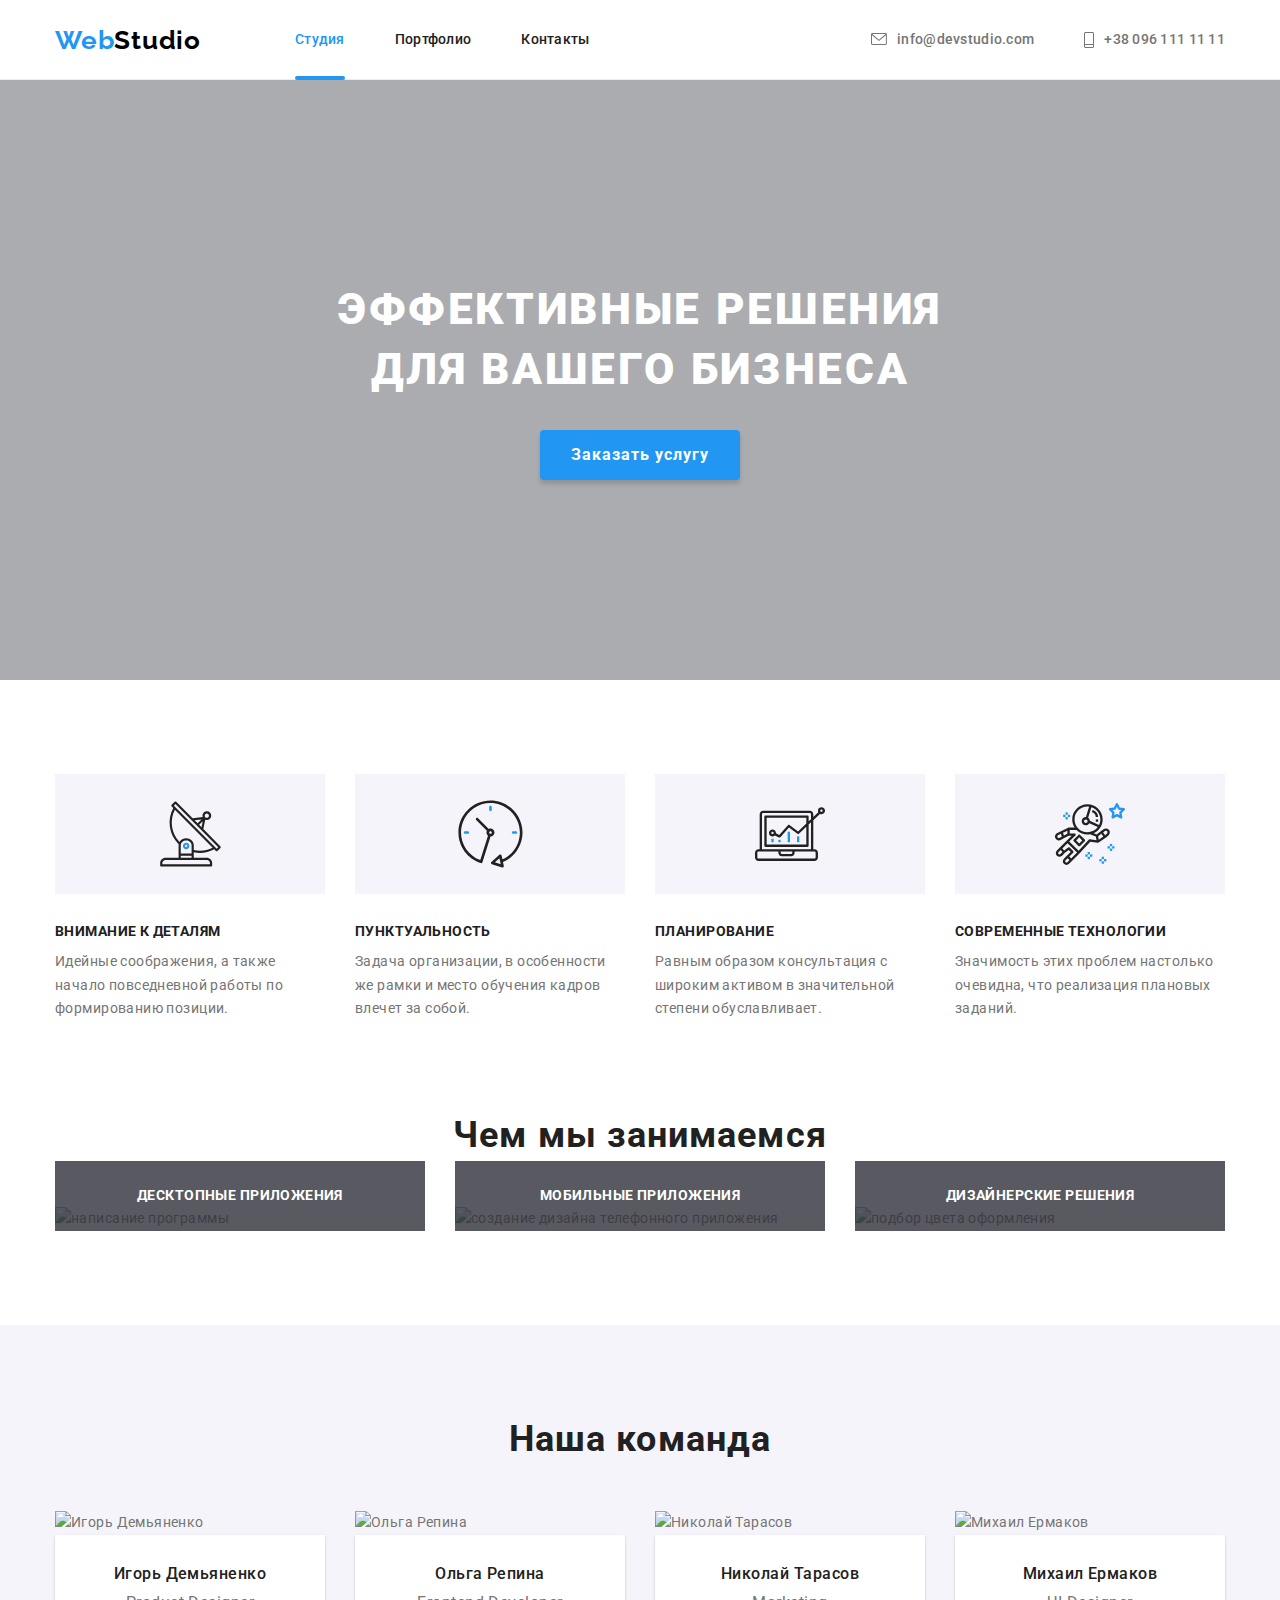
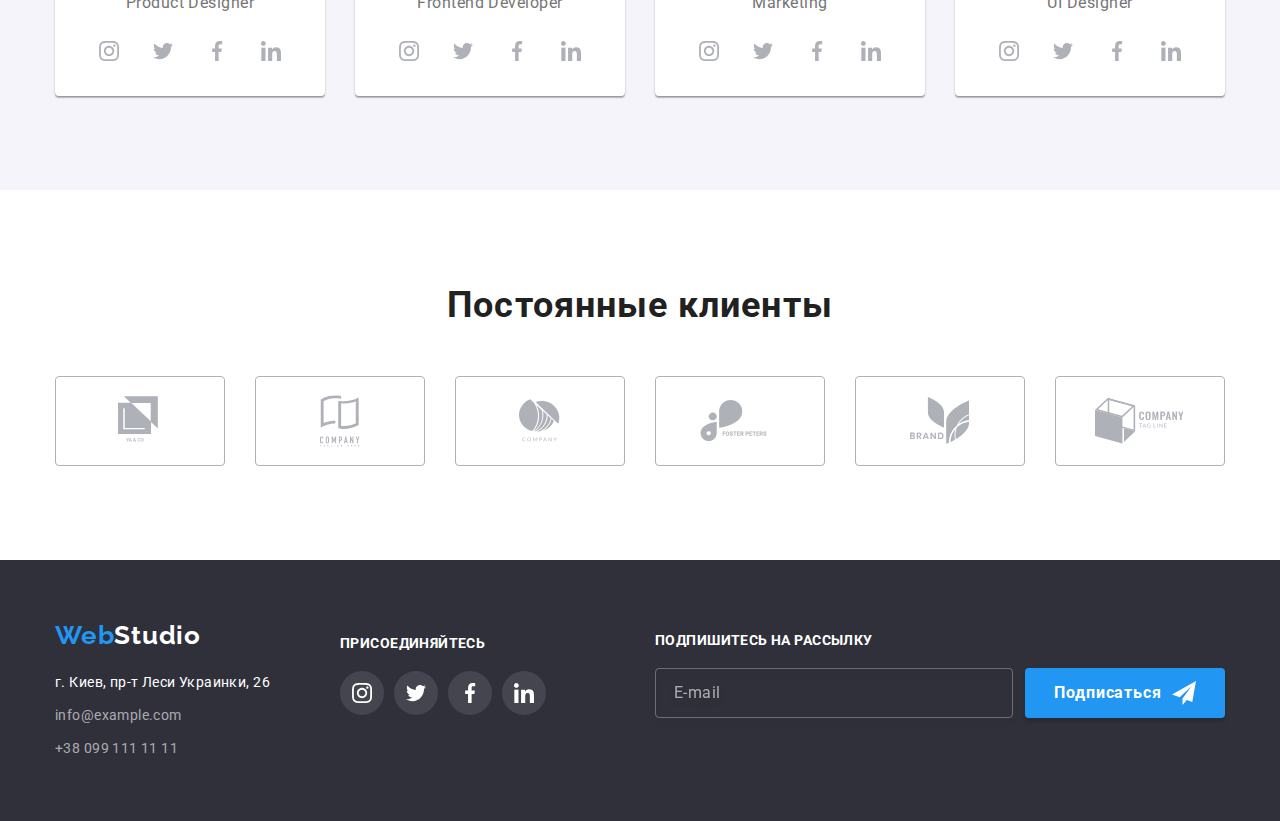
==== index.html @ 5520a2b4 "fix" ====
<!DOCTYPE html>
<html lang="ru">

<head>
    <meta charset="UTF-8">
    <meta http-equiv="X-UA-Compatible" content="IE=edge">
    <meta name="viewport" content="width=device-width, initial-scale=1.0">
    <link rel="stylesheet"
        href="https://cdnjs.cloudflare.com/ajax/libs/modern-normalize/1.0.0/modern-normalize.min.css">
    <link rel="preconnect" href="https://fonts.gstatic.com">
    <link
        href="https://fonts.googleapis.com/css2?family=Raleway:wght@700&family=Roboto:wght@400;500;700;900&display=swap"
        rel="stylesheet">
    <link rel="stylesheet" href="./css/styles.css">
    <title>Студия</title>
</head>

<body>
    <header class="header">
        <div class="container header__container">

            <a class="logo" href="./index.html">Web<span class="logo__text--black">Studio</span></a>
            <nav class="nav">
                <ul class="nav__list list">
                    <li class="nav__item"><a class="nav__link nav__link--current" href="./index.html">Студия</a></li>
                    <li class="nav__item"><a class="nav__link" href="./portfolio.html">Портфолио</a></li>
                    <li class="nav__item"><a class="nav__link" href="">Контакты</a></li>
                </ul>
            </nav>
            <ul class="contacts list">
                <li class="contacts__item">
                    <a class="contacts__link" href="mailto:info@devstudio.com" rel="noopener noreferrer"
                        target="_blank">
                        <svg class="contacts__icon" width="16" height="12">
                            <use href="./images/icons.svg#icon-mail"></use>
                        </svg>
                        info@devstudio.com
                    </a>
                </li>
                <li class="contacts__item">
                    <a class="contacts__link" href="tel:+380961111111">
                        <svg class="contacts__icon" width="10" height="16">
                            <use href="./images/icons.svg#icon-tel"></use>
                        </svg>

                        +38 096 111 11 11

                    </a>
                </li>
            </ul>
        </div>
    </header>
    <main>
        <section class="hero">
            <div class="hero__container">
                <h1 class="hero__title">Эффективные решения для вашего бизнеса</h1>
                <button data-modal-open class="button" type="button">Заказать услугу</button>
            </div>
        </section>

        <section class="our-features section">
            <div class="container">

                <h2 class="visually-hidden">наши особенности</h2>
                <ul class="list grid">
                    <li class="our-features__item grid-items">
                        <div class="our-features__container">
                            <svg width="65" height="70">
                                <use href="./images/icons.svg#icon-antenna-1"></use>
                            </svg>
                        </div>
                        <h3 class="our-features__subtitle">Внимание к деталям</h3>
                        <p>Идейные соображения, а также начало повседневной работы по
                            формированию
                            позиции.</p>
                    </li>
                    <li class="our-features__item grid-items ">
                        <div class="our-features__container">
                            <svg width="67" height="70">
                                <use href="./images/icons.svg#icon-clock-1"></use>
                            </svg>
                        </div>
                        <h3 class="our-features__subtitle">Пунктуальность</h3>
                        <p>Задача организации, в особенности же рамки и место обучения
                            кадров
                            влечет за собой.</p>
                    </li>
                    <li class="our-features__item grid-items ">
                        <div class="our-features__container">
                            <svg width="70" height="70">
                                <use href="./images/icons.svg#icon-diagram-1"></use>
                            </svg>
                        </div>
                        <h3 class="our-features__subtitle">Планирование</h3>
                        <p>Равным образом консультация с широким активом в значительной
                            степени
                            обуславливает.</p>
                    </li>
                    <li class="our-features__item grid-items">
                        <div class="our-features__container">
                            <svg width="70" height="70">
                                <use href="./images/icons.svg#icon-astronaut-1"></use>
                            </svg>
                        </div>
                        <h3 class="our-features__subtitle">Современные технологии</h3>
                        <p>Значимость этих проблем настолько очевидна, что реализация
                            плановых
                            заданий.</p>
                    </li>
                </ul>
            </div>
        </section>

        <section class="specialization section">
            <div class="container">
                <h2 class="specialization__title">Чем мы занимаемся</h2>
                <ul class="list grid">
                    <li class="specialization__item grid-items"><img src="./images/box1.jpg " alt="написание программы"
                            width="370">
                        <div class="specialization__text">Десктопные приложения</div>
                    </li>
                    <li class="specialization__item grid-items"><img src="./images/box2.jpg"
                            alt="создание дизайна телефонного приложения" width="370">
                        <div class="specialization__text">Мобильные приложения</div>
                    </li>
                    <li class="specialization__item grid-items"><img src="./images/box3.jpg"
                            alt="подбор цвета оформления" width="370">
                        <div class="specialization__text">Дизайнерские решения</div>
                    </li>
                </ul>
            </div>
        </section>

        <section class="team section">
            <div class="container">
                <h2 class="team__title">Наша команда</h2>
                <ul class="list grid">
                    <li class="grid-items team__item">

                        <img src="./images/men1.jpg" alt="Игорь Демьяненко" width="270">
                        <div class="team--container">
                            <h3 class="team__subtitle">Игорь Демьяненко</h3>
                            <p class="team__text" lang="en">Product Designer</p>
                            <ul class="social-list list">
                                <li class="social-list__item">
                                    <a target="_blank" rel="noreferrer noopener" class="social-list__link" href=""
                                        aria-label="инстаграмм">
                                        <svg class="social-list__icon">
                                            <use href="./images/icons.svg#icon-instagram-2"></use>
                                        </svg>
                                    </a>
                                </li>
                                <li class="social-list__item">
                                    <a target="_blank" rel="noreferrer noopener" class="social-list__link" href=""
                                        aria-label="твиттер">
                                        <svg class="social-list__icon">
                                            <use href="./images/icons.svg#icon-twitter-1"></use>
                                        </svg>
                                    </a>
                                </li>
                                <li class="social-list__item">
                                    <a target="_blank" rel="noreferrer noopener" class="social-list__link" href=""
                                        aria-label="фейсбук">
                                        <svg class="social-list__icon">
                                            <use href="./images/icons.svg#icon-facebook-1"></use>
                                        </svg>
                                    </a>
                                </li>
                                <li class="social-list__item">
                                    <a target="_blank" rel="noreferrer noopener" class="social-list__link" href=""
                                        aria-label="линкедин">
                                        <svg class="social-list__icon">
                                            <use href="./images/icons.svg#icon-linkedin-1"></use>
                                        </svg>
                                    </a>
                                </li>
                            </ul>
                        </div>
                    </li>
                    <li class="grid-items team__item">

                        <img src="./images/men2.jpg" alt="Ольга Репина" width="270">
                        <div class="team--container">
                            <h3 class="team__subtitle">Ольга Репина</h3>
                            <p class="team__text" lang="en">Frontend Developer</p>
                            <ul class="social-list list">
                                <li class="social-list__item">
                                    <a target="_blank" rel="noreferrer noopener" class="social-list__link" href=""
                                        aria-label="инстаграмм">
                                        <svg class="social-list__icon">
                                            <use href="./images/icons.svg#icon-instagram-2"></use>
                                        </svg>
                                    </a>
                                </li>
                                <li class="social-list__item">
                                    <a target="_blank" rel="noreferrer noopener" class="social-list__link" href=""
                                        aria-label="твиттер">
                                        <svg class="social-list__icon">
                                            <use href="./images/icons.svg#icon-twitter-1"></use>
                                        </svg>
                                    </a>
                                </li>
                                <li class="social-list__item">
                                    <a target="_blank" rel="noreferrer noopener" class="social-list__link" href=""
                                        aria-label="фейсбук">
                                        <svg class="social-list__icon">
                                            <use href="./images/icons.svg#icon-facebook-1"></use>
                                        </svg>
                                    </a>
                                </li>
                                <li class="social-list__item">
                                    <a target="_blank" rel="noreferrer noopener" class="social-list__link" href=""
                                        aria-label="линкедин">
                                        <svg class="social-list__icon">
                                            <use href="./images/icons.svg#icon-linkedin-1"></use>
                                        </svg>
                                    </a>
                                </li>
                            </ul>
                        </div>
                    </li>
                    <li class="grid-items team__item">

                        <img src="./images/men3.jpg" alt="Николай Тарасов" width="270">
                        <div class="team--container">
                            <h3 class="team__subtitle">Николай Тарасов</h3>
                            <p class="team__text" lang="en">Marketing</p>
                            <ul class="social-list list">
                                <li class="social-list__item">
                                    <a target="_blank" rel="noreferrer noopener" class="social-list__link" href=""
                                        aria-label="инстаграмм">
                                        <svg class="social-list__icon">
                                            <use href="./images/icons.svg#icon-instagram-2"></use>
                                        </svg>
                                    </a>
                                </li>
                                <li class="social-list__item">
                                    <a target="_blank" rel="noreferrer noopener" class="social-list__link" href=""
                                        aria-label="твиттер">
                                        <svg class="social-list__icon">
                                            <use href="./images/icons.svg#icon-twitter-1"></use>
                                        </svg>
                                    </a>
                                </li>
                                <li class="social-list__item">
                                    <a target="_blank" rel="noreferrer noopener" class="social-list__link" href=""
                                        aria-label="фейсбук">
                                        <svg class="social-list__icon">
                                            <use href="./images/icons.svg#icon-facebook-1"></use>
                                        </svg>
                                    </a>
                                </li>
                                <li class="social-list__item">
                                    <a target="_blank" rel="noreferrer noopener" class="social-list__link" href=""
                                        aria-label="линкедин">
                                        <svg class="social-list__icon">
                                            <use href="./images/icons.svg#icon-linkedin-1"></use>
                                        </svg>
                                    </a>
                                </li>
                            </ul>
                        </div>
                    </li>
                    <li class="grid-items team__item">

                        <img src="./images/men4.jpg" alt="Михаил Ермаков" width="270">
                        <div class="team--container">
                            <h3 class="team__subtitle">Михаил Ермаков</h3>
                            <p class="team__text" lang="en">UI Designer</p>
                            <ul class="social-list list">
                                <li class="social-list__item">
                                    <a target="_blank" rel="noreferrer noopener" class="social-list__link" href=""
                                        aria-label="инстаграмм">
                                        <svg class="social-list__icon">
                                            <use href="./images/icons.svg#icon-instagram-2"></use>
                                        </svg>
                                    </a>
                                </li>
                                <li class="social-list__item">
                                    <a target="_blank" rel="noreferrer noopener" class="social-list__link" href=""
                                        aria-label="твиттер">
                                        <svg class="social-list__icon">
                                            <use href="./images/icons.svg#icon-twitter-1"></use>
                                        </svg>
                                    </a>
                                </li>
                                <li class="social-list__item">
                                    <a target="_blank" rel="noreferrer noopener" class="social-list__link" href=""
                                        aria-label="фейсбук">
                                        <svg class="social-list__icon">
                                            <use href="./images/icons.svg#icon-facebook-1"></use>
                                        </svg>
                                    </a>
                                </li>
                                <li class="social-list__item">
                                    <a target="_blank" rel="noreferrer noopener" class="social-list__link" href=""
                                        aria-label="линкедин">
                                        <svg class="social-list__icon">
                                            <use href="./images/icons.svg#icon-linkedin-1"></use>
                                        </svg>
                                    </a>
                                </li>
                            </ul>
                        </div>
                    </li>
                </ul>
            </div>
        </section>
        <section class="regular-customers section">
            <div class="container">
                <h2 class="regular-customers__title">Постоянные клиенты</h2>
                <ul class="list grid">
                    <li class="grid-items regular-customers__item">
                        <a class="regular-customers__link" target="_blank" rel="noreferrer noopener" href=""
                            aria-label="логотип компании">
                            <svg class="regular-customers__icon" width="44" height="49">
                                <use href="./images/icons.svg#icon-logo-1"></use>
                            </svg>
                        </a>
                    </li>
                    <li class="grid-items regular-customers__item">
                        <a class="regular-customers__link" target="_blank" rel="noreferrer noopener" href=""
                            aria-label="логотип компании">
                            <svg class="regular-customers__icon" width="40" height="52">
                                <use href="./images/icons.svg#icon-logo-2"></use>
                            </svg>
                        </a>
                    </li>
                    <li class="grid-items regular-customers__item">
                        <a class="regular-customers__link" target="_blank" rel="noreferrer noopener" href=""
                            aria-label="логотип компании">
                            <svg class="regular-customers__icon" width="41" height="43">
                                <use href="./images/icons.svg#icon-logo-3"></use>
                            </svg>
                        </a>
                    </li>
                    <li class="grid-items regular-customers__item">
                        <a class="regular-customers__link" target="_blank" rel="noreferrer noopener" href=""
                            aria-label="логотип компании">
                            <svg class="regular-customers__icon" width="80" height="42">
                                <use href="./images/icons.svg#icon-logo-4"></use>
                            </svg>
                        </a>
                    </li>
                    <li class="grid-items regular-customers__item">
                        <a class="regular-customers__link" target="_blank" rel="noreferrer noopener" href=""
                            aria-label="логотип компании">
                            <svg class="regular-customers__icon" width="59" height="47">
                                <use href="./images/icons.svg#icon-logo-5"></use>
                            </svg>
                        </a>
                    </li>
                    <li class="grid-items regular-customers__item">
                        <a class="regular-customers__link" target="_blank" rel="noreferrer noopener" href=""
                            aria-label="логотип компании">
                            <svg class="regular-customers__icon" width="89" height="46">
                                <use href="./images/icons.svg#icon-logo-6"></use>

                            </svg>
                        </a>
                    </li>


                </ul>

            </div>
        </section>
    </main>
    <footer class="footer">
        <div class="container">
            <div class="footer__container-links">
                <div>
                    <a class="logo" href="./index.html">Web<span class="logo__text--white">Studio</span></a>
                    <address class="address">
                        <ul class="list address__list">
                            <li class="address__town">г. Киев, пр-т Леси Украинки, 26</li>
                            <li class="address__item"><a class="address__link"
                                    href="mailtoinfo@example.com">info@example.com</a>
                            </li>
                            <li class="address__item"><a class="address__link" href="tel+380991111111">+38 099 111 11
                                    11</a>
                            </li>
                        </ul>
                    </address>
                </div>
                <div class="footer__container-social">
                    <p class="footer__text">присоединяйтесь</p>
                    <ul class="social-list list">
                        <li class="social-list__item">
                            <a target="_blank" rel="noreferrer noopener" class="social-list__link" href=""
                                aria-label="инстаграмм">
                                <svg class="social-list__icon social-list__icon--footer">
                                    <use href="./images/icons.svg#icon-instagram-2"></use>
                                </svg>
                            </a>
                        </li>
                        <li class="social-list__item">
                            <a target="_blank" rel="noreferrer noopener" class="social-list__link" href=""
                                aria-label="твиттер">
                                <svg class="social-list__icon social-list__icon--footer">
                                    <use href="./images/icons.svg#icon-twitter-1"></use>
                                </svg>
                            </a>
                        </li>
                        <li class="social-list__item">
                            <a target="_blank" rel="noreferrer noopener" class="social-list__link" href=""
                                aria-label="фейсбук">
                                <svg class="social-list__icon social-list__icon--footer">
                                    <use href="./images/icons.svg#icon-facebook-1"></use>
                                </svg>
                            </a>
                        </li>
                        <li class="social-list__item">
                            <a target="_blank" rel="noreferrer noopener" class="social-list__link" href=""
                                aria-label="линкедин">
                                <svg class="social-list__icon social-list__icon--footer">
                                    <use href="./images/icons.svg#icon-linkedin-1"></use>
                                </svg>
                            </a>
                        </li>
                    </ul>
                </div>
            </div>
            <div class="footer__container-form">
                <p class="footer__form-text">Подпишитесь на рассылку</p>
                <form class="footer__form">
                    <label class="footer__label">
                        <input required class="footer__input" placeholder="E-mail" type="email" name="user-mail-footer"
                            id="user-mail">
                    </label>
                    <button type="submit" class="button">Подписаться
                        <svg class="footer__icon" width="24" height="24">
                            <use href="./images/icons.svg#icon-send"></use>
                        </svg>
                    </button>
                </form>
            </div>
        </div>

    </footer>
    <div data-modal class="backdrop is-hidden">
        <div class="modal">
            <button data-modal-close class="button-off" aria-label="закрыть окно">
                <svg class="icon-off" width="18" height="18">
                    <use href="./images/icons.svg#icon-close"></use>
                </svg>
            </button>
            <p class="modal-text">Оставьте свои данные, мы вам перезвоним</p>
            <form>

                <label class="modal-label">
                    <span class="modal-label-text">Имя</span>
                    <input required class="modal-input" name="user-name" type="text">
                    <svg class="modal-input-icon" width="18" height="18">
                        <use href="./images/icons.svg#icon-personform"></use>
                    </svg>
                </label>

                <label class="modal-label">
                    <span class="modal-label-text">Телефон</span>
                    <input required class="modal-input" name="user-tel" type="tel">
                    <svg class="modal-input-icon" width="18" height="18">
                        <use href="./images/icons.svg#icon-phoneform"></use>
                    </svg>
                </label>

                <label class="modal-label">
                    <span class="modal-label-text">Почта</span>
                    <input class="modal-input" name="user-email" type="email">
                    <svg class="modal-input-icon" width="18" height="18">
                        <use href="./images/icons.svg#icon-emailform"></use>
                    </svg>
                </label>

                <label class="modal-label" for="user-comment">
                    <span class="modal-label-text">Комментарий</span>
                    <textarea class="user-comment-input modal-input" placeholder="Введите текст" name="user-text"
                        id="user-comment"></textarea>
                </label>
                <div class="checkbox-container">
                    <label class="check-box-label">
                        <input required class="check-box-input" type="checkbox" name="check" value="checked">
                        <span class="check-box-text"> Соглашаюсь с рассылкой и принимаю</span>
                        <span class="check-box-icon"></span>
                    </label>
                    <a class="check-box-link" href=""> Условия договора</a>
                </div>
                <button class="button" type="submit">Отправить</button>
            </form>
        </div>
    </div>
    <script src="./js/modal.js"></script>
</body>

</html>
---- css/styles.css ----
:root{
    --primary-text-color:#757575;
    --primari-title-color:#212121;
    --primery-bg-color:#ffffff;
    --accent-color:#2196F3;
    --second-bg-color:#F5F4FA;
    --third-bg-color:#2F303A;
    --addres-second-color:rgba(255, 255, 255, 0.6);
    --second-logo-color:#000000;
    --icon-color:#afb1b8;
    --grid-item:3;
    --overlay-color:rgba(33, 150, 243, 0.9);
    --time-duration: 250ms;
    --transition-timing-function:cubic-bezier(0.4, 0, 0.2, 1);
    --input-heigth:40px;
}  
 
/* reset styles */
a{text-decoration: none;
  color: inherit;
}

.list{list-style: none; margin: 0; padding: 0; }

h1,h2,h3,p{margin: 0;} 

html{box-sizing: border-box;}
*,*::after,*::before{
  box-sizing: inherit;}

img {
  display: block;
  max-width: 100%;
  height: auto;
}

/* Body */
body{
  
  font-family: 'Roboto', sans-serif;
  color: var(--primary-text-color) ;
  font-size: 14px;
  line-height: 1.71;
  letter-spacing: 0.03em;}

/* Grids */
.grid {
  display: flex;
  flex-wrap: wrap;
  margin-left: -30px;
  margin-top: -30px;
}

.grid-items{ flex-basis: calc((100% - 30px * var(--grid-item)) / var(--grid-item));
  margin-left: 30px;
  margin-top: 30px;
}



/* all containers&sections */
.container{
  width: 1200px;
  margin-left: auto;
  margin-right: auto;
  padding-left: 15px;
  padding-right: 15px;}

.section{
  padding-bottom: 94px;
  padding-top: 94px;}

/* hidden title */
.visually-hidden {
  position: absolute !important;
  clip: rect(1px 1px 1px 1px);
  clip: rect(1px, 1px, 1px, 1px);
  padding: 0 !important;
  border: 0 !important;
  height: 1px !important;
  width: 1px !important;
  overflow: hidden;}

/* logo */
.logo{font-family: 'Raleway',sans-serif;
  font-weight: 700;
  font-size: 26px;
  line-height: 1.19;
  letter-spacing: 0.03em;
  color: var(--accent-color);
  padding-top: 25px;
  padding-bottom: 24px;}

.logo__text--black{
  color: var(--second-logo-color);}

.logo__text--white{
  color: var(--primery-bg-color);}

  /* modal */

.backdrop{
  position: fixed;
  top: 0;
  height: 100%;
  left: 0;
  right: 0;
  background-color: rgba(0, 0, 0, 0.2);
  transform: scale(1) rotate(0deg);
  opacity: 1;
  transition-property: transform;  
}  

.modal{
  position: absolute;
  width: 528px;
  height: 581px;
  left: 50%;
  top: 50%;
  transform: translate(-50%,-50%);
  background-color: var(--primery-bg-color);
  border-radius: 4px;
  box-shadow: 0px 1px 3px rgba(0, 0, 0, 0.12), 0px 1px 1px rgba(0, 0, 0, 0.14), 0px 2px 1px rgba(0, 0, 0, 0.2);  
  padding-top: 40px;
  padding-left: 40px;
  padding-right: 40px;
}

.button-off{
  position: absolute;
  right: 8px;
  top: 8px;
  width: 30px;
  height: 30px;
  display: flex;
  align-items: center;
  justify-content: center; 
  border-radius: 50%;
  cursor: pointer;
  background: var(--primery-bg-color);
  border: 1px solid rgba(0, 0, 0, 0.1);
  color: var(--second-logo-color);
  transition-property: box-shadow,color;
}


.icon-off{
  position: relative;
  top: 1px; 
  fill: currentColor;
}

.button-off:hover,
.button-off:focus{
  box-shadow: 0px 1px 3px rgba(0, 0, 0, 0.12), 0px 1px 1px rgba(0, 0, 0, 0.14), 0px 2px 1px rgba(0, 0, 0, 0.2);
  color:var(--accent-color);

}

.modal-text{
  margin-bottom: 12px;
  font-weight: 700;
  font-size: 20px;
  line-height: 1.15;
  text-align: center;
  letter-spacing: 0.03em;
  color:var(--primari-title-color);
}

.modal-label{
  display: block;
  position: relative;
  cursor: pointer;
  

}

.modal-label-text{
  margin-bottom: 4px;
  display: block;
  font-size: 12px;
  line-height: 1.16;
  letter-spacing: 0.01em;
  color: var(--primary-text-color);
}

.modal-label:not(:first-child){
  margin-top: 10px;
}


.modal-input-icon{

  transition-property: fill;
  position: absolute;
  left: 12px;
  bottom: calc(var(--input-heigth) / 2);
  transform: translateY(50%);
  fill: var(--primari-title-color);
}

.modal-input{
  
  cursor: pointer;
  transition-property: border-color ;
  outline: none;
  width: 448px;
  height: var(--input-heigth);
  border: 1px solid rgba(33, 33, 33, 0.2);
  border-radius: 4px;
  padding-left: 42px;
  }

.modal-label:focus-within .modal-input-icon{
  fill: var(--accent-color);
}

.modal-label:focus-within .modal-input{
  border-color:var(--accent-color);
}


.user-comment-input{
  width: 448px;
  height: 120px;
  border: 1px solid rgba(33, 33, 33, 0.2);
  border-radius: 4px;
  padding: 12px 16px;
  resize: none;
}

.user-comment-input::placeholder{
  font-size: 14px;
  line-height: 1.14;
  letter-spacing: 0.01em;
  color: rgba(117, 117, 117, 0.5);
}

.check-box-text{
  margin-left: 24px;
}
.check-box-link{
  color: var(--accent-color);
  text-decoration: underline;
}
.checkbox-container{
  display: flex;
  align-items: center;
  justify-content: center;
  margin-top: 15px;
  }

.check-box-label{
  position: relative;
  display: inline-block;
  text-align: center;
  cursor: pointer;
}

.check-box-input{
  width: 16px;
  height: 16px;
  position: absolute;
  left: 0;
  top: 50%;
  transform: translateY(-50%);
  -webkit-appearance:none;
  -moz-appearance:none;
  appearance:none;
}

.check-box-icon{
  content: "";
  position: absolute;
  left: 0;
  top: 50%;
  transform: translateY(-50%);
  width: 16px;
  height: 15px;
  background-image: url(../images/check1.svg);
  fill: currentColor;
  
}

.check-box-input:checked ~ .check-box-icon{
  content: "";
  width: 16px;
  height: 15px;
  background-image: url(../images/check2.svg);
}

.modal .button{
  display: block;
  margin-left: auto;
  margin-right: auto;
  margin-top: 30px;
  width: 200px;
  height: 50px;

}

.backdrop.is-hidden{
  opacity: 0;
  pointer-events: none; 
  visibility:hidden; 
  transform: scale(0) rotate(180deg);
  transition-property:opacity,visibility,transform ;
  transition-delay: var(--time-duration),var(--time-duration), 0ms ;
  transition-duration: 1ms,1ms,var(--time-duration);
  
  
}

/* header */
.nav__link{
  display: flex;
  align-items: center;
  flex-direction: column;
  padding-top: 32px;
  padding-bottom: 32px;
  color: var(--primari-title-color);
}

.nav__link--current{
  position: relative;
  color: var(--accent-color);}

.nav__link--current::after{
   position: absolute;
  left: 0;
  bottom: -1px;
  content: "";
  display: block; 
  width: 100%;
  height: 4px;
  background-color: var(--accent-color);
  border-radius: 2px;
} 

.nav__link:hover,.nav__link:focus{
  color: var(--accent-color) ;
}

.contacts__link{
  display: flex;
  align-items: center;
  padding-top: 32px;
  padding-bottom: 32px;  
  color: var(--primary-text-color);
}


.contacts__link:hover,.contacts__link:focus{
  fill:var(--accent-color) ;
  color: var(--accent-color);
}


.nav__link,.contacts__link{
 font-weight: 500;
 font-size: 14px;
 line-height: 1.14;
 letter-spacing: 0.02em;}

.header{
  border-bottom: 1px solid #ECECEC;
  height: 80px;
  display: flex;
  align-items: center;
  max-width: 1600px;
  margin-right: auto;
  margin-left: auto;
}


.header__container{align-items:center;display: flex;}

.nav__item:not(:last-child){
  margin-right: 50px;}

.contacts__item:not(:last-child){
  margin-right: 50px;}

.nav__list{
  margin-left: 94px;
  display: flex;}

.contacts{margin-left: auto}

.contacts{display: flex;}



.contacts__icon{
  fill: currentColor;
  margin-right: 10px;
}


/* footer */
.footer{
 background-color: var(--third-bg-color);
 padding-top: 60px;
 padding-bottom: 60px;}

.address__town{color: var(--primery-bg-color);}

.address__link{color: var(--addres-second-color);}

.address{margin-top: 20px;}

.address__link,.address__town{
 font-size: 14px;
 line-height: 1.71;
 letter-spacing: 0.03em;
 font-family: Roboto;
 font-style: normal;display: block;}

.address__link:focus,.address__link:hover{color: var(--accent-color);}

.address__list{
 display: inline-flex;
 flex-direction: column;}

.address__item{margin-top: 9px;}

.footer__text{
  font-weight: 700;
  font-size: 14px;
  line-height: 1.145;
  letter-spacing: 0.03em;
  text-transform: uppercase;
  color:var(--primery-bg-color);
  margin-bottom: 20px;
}

.social-list__link{
  background-color: rgba(255, 255, 255, 0.1);
}
.social-list__icon--footer{
  fill: var(--primery-bg-color);
}
.footer__container-social{
  margin-left: 70px;
  padding-top: 15px;
}

.footer .container{display: flex;}

.footer__container-links{
  display: flex;
}

.footer__container-form{
  flex-basis: calc((100% - 30px) / 2);
  margin-left: auto;
  padding-top: 12px;
}

.footer__form-text{
  font-weight: 700;
  font-size: 14px;
  line-height: 1.145;
  letter-spacing: 0.03em;
  text-transform: uppercase;
  color:var(--primery-bg-color);
}

.user-mail-label{
  font-size: 16px;
  line-height: 1.25px;
  letter-spacing: 0.03em;
  color: var(--addres-second-color);
}
.footer__input{
  cursor: pointer;
  background-color: transparent;
  border-width: 0;
  color:var(--addres-second-color);
  font-size: 16px;
  line-height: 1.25;
  letter-spacing: 0.03em;
  
}

.footer__input::placeholder{
  color:var(--addres-second-color);
  font-size: 16px;
  line-height: 1.25;
  letter-spacing: 0.03em;
}

.footer__label{
  cursor: pointer;
  display: inline-flex;
  align-items: center;
  width: 358px;
  height: 50px;
  border: 1px solid rgba(255, 255, 255, 0.3);
  filter: drop-shadow(0px 4px 4px rgba(0, 0, 0, 0.15));
  border-radius: 4px;
  padding-left: 16px;
  
  
}

.footer__form{
  display: flex;
  align-items: center;
  justify-content: space-between;
  margin-top: 20px;
}


.footer__button{
 
}
.footer__icon{
  margin-left: 10px;
}

.footer__button:hover,
.footer__button:focus{
  background-color:  #188CE8;
  
}



/* main pg index */
/*     hero */
.hero{
  background-image: linear-gradient(rgba(47, 48, 58, 0.4), rgba(47, 48, 58, 0.4)),url(../images/hero.jpg);
  max-width: 1600px;
  padding-top: 200px;
  padding-bottom: 200px;
  margin-left: auto;
  margin-right: auto;
}

.hero__title{
  color: var(--primery-bg-color);
  font-weight: 900;
  font-size: 44px;
  line-height: 1.36;
  letter-spacing: 0.06em;
  text-transform: uppercase;
  margin-bottom: 30px;
}

.hero__container{
 width: 696px;
 margin-left: auto;
 margin-right: auto;
 text-align: center;}

.button{
  align-items: center;
  display: inline-flex;
  justify-content: center;
  width: 200px;
  height: 50px;
  color: var(--primery-bg-color);
  background-color: var(--accent-color);
  cursor: pointer;
  font-weight: 700;
  font-size: 16px;
  line-height: 1.87;
  text-align: center;
  letter-spacing: 0.06em;
  border-radius: 4px;
  box-shadow: 0px 4px 4px rgba(0, 0, 0, 0.15);
  border:0px;}

.button:focus,.button:hover{background-color:  #188CE8;}


/*    our-features */
.our-features__item{
  --grid-item:4
}

/* картинки через спрайт */
.our-features__container{
  width: 270px;
  height: 120px;
  background-color: var(--second-bg-color);
  display: flex;
  justify-content: center;
  align-items: center;
  margin-bottom: 30px;
}

.our-features__subtitle{
  color: var(--primari-title-color);
  font-size: 14px;
  line-height: 1.14;
  letter-spacing: 0.03em;
  text-transform: uppercase;
  margin-bottom: 10px;
}


/*specialization */
.specialization{padding-top: 0;}

.specialization__title{
 text-align: center;
 margin-bottom: 50px;
 color: var(--primari-title-color);
 font-size: 36px;
 line-height: 1.16;
 letter-spacing: 0.03em;}

.specialization__item{
  position: relative;
}

.specialization__text{
  display: flex;
  align-items: center;
  justify-content: center;
  position: absolute;
  left: 0;
  bottom: 0;
  transform: translate(0 100%);
  width: 100%;
  height: 70px;
  background-color: rgba(47, 48, 58, 0.8);
  font-weight: 700;
  font-size: 14px;
  line-height: 1.14;
  letter-spacing: 0.03em;
  text-transform: uppercase;
  color: var(--primery-bg-color);
}

/*team  */
.team{background-color: var(--second-bg-color);} 

.team__title{
  margin-bottom: 50px;
  color: var(--primari-title-color);
  font-size: 36px;
  line-height: 1.16;
  text-align: center;
  letter-spacing: 0.03em;}

.team__subtitle{
  color: var(--primari-title-color);
  font-weight: 500;
  font-size: 16px;
  line-height: 1.18;
  letter-spacing: 0.03em;}

.team__text{
  margin-top: 10px;
  font-size: 16px;
  line-height: 1.18;
  letter-spacing: 0.03em;
}
.team__item{
   --grid-item:4;
}
.team--container{
  padding-bottom: 23px;
  padding-top: 30px;
  padding-left: 20px;
  padding-right: 20px;
  background-color:var(--primery-bg-color) ;
  text-align: center;
  box-shadow: 0px 1px 3px rgba(0, 0, 0, 0.12), 0px 1px 1px rgba(0, 0, 0, 0.14), 0px 2px 1px rgba(0, 0, 0, 0.2);
  border-radius: 0px 0px 4px 4px;
}

/* пачка социальных иконок */
 .social-list{
   display: flex;
   justify-content: center;
   margin-top: 16px;
}
 .social-list__item:not(:last-child){
   margin-right: 10px;
   }
.social-list__item{
  width: 44px;
  height: 44px;
  }

.social-list__link{
  width: 100%;
  height: 100%;
  display: flex;
  align-items: center;
  justify-content: center;
  border-radius: 50%;
  fill:var(--icon-color) ;
}

.social-list__icon{
  width: 20px;
  height: 20px; 
}

.social-list__link:hover,.social-list__link:focus{
  background-color:var(--accent-color);
  fill: var(--primery-bg-color);  
}

 /* regular customers */
.regular-customers__title{
  font-family: Roboto;
  font-style: normal;
  font-weight: 700;
  font-size: 36px;
  line-height: 42px;
  text-align: center;
  letter-spacing: 0.03em;
  color:var(--primari-title-color);
  margin-bottom: 50px;
}

.regular-customers__item{
--grid-item:6;
height: 90px;
}

.regular-customers__link{
  height: 100%;
  width: 100%;
  display: flex;
  align-items: center;
  justify-content: center;
  border: 1px solid var(--icon-color);
  color:var(--icon-color) ;
  border-radius: 4px;
}

.regular-customers__icon{
  fill: currentColor;
}
 
.regular-customers__link:focus,
.regular-customers__link:hover{
  color: var(--accent-color);
  border-color:var(--accent-color);
}


/* main pg portfolio */

/*     buttons */
.portfolio-button{
  background-color: var(--second-bg-color);
  color: var(--primari-title-color);
  cursor: pointer;font-weight: 500;
  font-size: 16px;
  line-height: 1.62;
  text-align: center;
  letter-spacing: 0.03em;
  padding: 6px 22px;
  border: 0px;
  border-radius: 4px;
  }

.portfolio-button:focus,.portfolio-button:hover
,.current-portfolio-button{
  background-color: var(--accent-color);
  color: var(--primery-bg-color);
  box-shadow: 0px 3px 1px rgba(0, 0, 0, 0.1), 0px 1px 2px 
  rgba(0, 0, 0, 0.08), 0px 2px 2px rgba(0, 0, 0, 0.12);}

.portfolio-list{
 display: flex;
 justify-content: center;
 margin-bottom: 50px;}

.portfolio-item:not(:last-child){margin-right: 8px;}

/*gallery */
.gallery h2{

  color: var(--primari-title-color);
  font-size: 18px;
  line-height: 2;
  letter-spacing: 0.06em;
  padding-bottom: 4px;}

.gallery-border p{
  font-size: 16px;
  line-height: 1.87;
  letter-spacing: 0.03em;
  color: var(--primary-text-color);}

.gallery-border{
  border: 1px solid #EEEEEE;
  padding:20px 24px;}

.gallery-link:hover,.gallery-link:focus{
  box-shadow: 0px 1px 1px rgba(0, 0, 0, 0.12), 0px 4px 4px 
  rgba(0, 0, 0, 0.06), 1px 4px 6px rgba(0, 0, 0, 0.16);
  display: block;
}

.portfolio-overlay{
  position: absolute;
  left: 0;
  right: 0;
  top: 0;
  bottom: 0;
  transform: translateY(100%);
  transition-property:transform ;
  padding-left: 24px;
  padding-right: 24px;
  padding-top: 63px;
  font-size: 18px;
  line-height: 1.56;
  letter-spacing: 0.03em;
  color:var(--primery-bg-color);
  background-color:var(--overlay-color) ;
}

.overlay-box{
  position: relative;
  overflow: hidden;
}

.gallery-link:hover .portfolio-overlay,
.gallery-link:focus .portfolio-overlay{
  transform: translateY(0px);
}

/* transitions */

.nav__link,.contacts__link,.button,
.social-list__link,.regular-customers__link
,.address__link,.portfolio-overlay,.portfolio-button,.gallery-link
,.button-off,.backdrop,.footer__button,.modal-input,.modal-input-icon{
  transition-duration: var(--time-duration);
  transition-timing-function: var(--transition-timing-function) ;
}


.nav__link,.contacts__link,.address__link{
  transition-property: color;
}

.button,.footer .social-list__link,.footer__button{
  transition-property:background-color;
}

.regular-customers__link{
  transition-property: border-color, color;
}

.portfolio-button{
  transition-property: box-shadow, background-color,color;
}
.gallery-link{
  transition-property: box-shadow;
}

.team .social-list__link{
  transition-property:background-color, fill ;
}
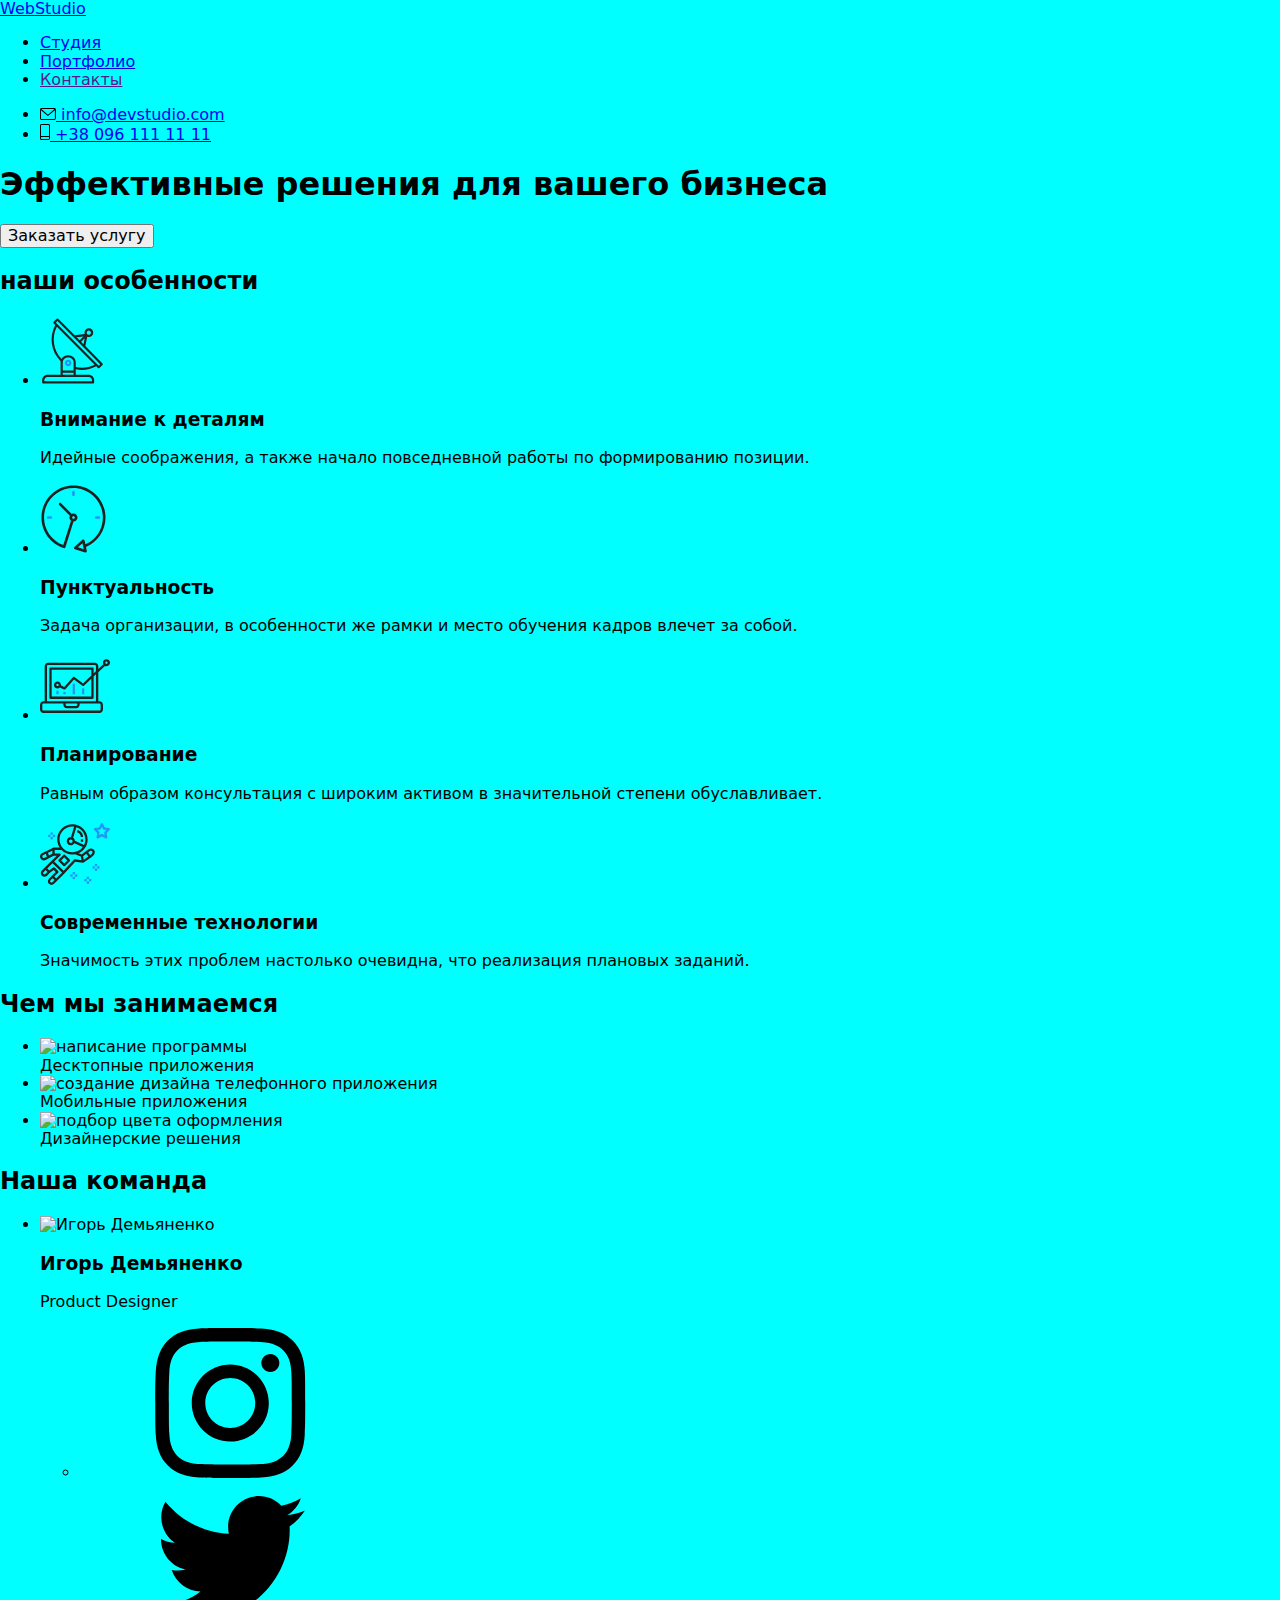
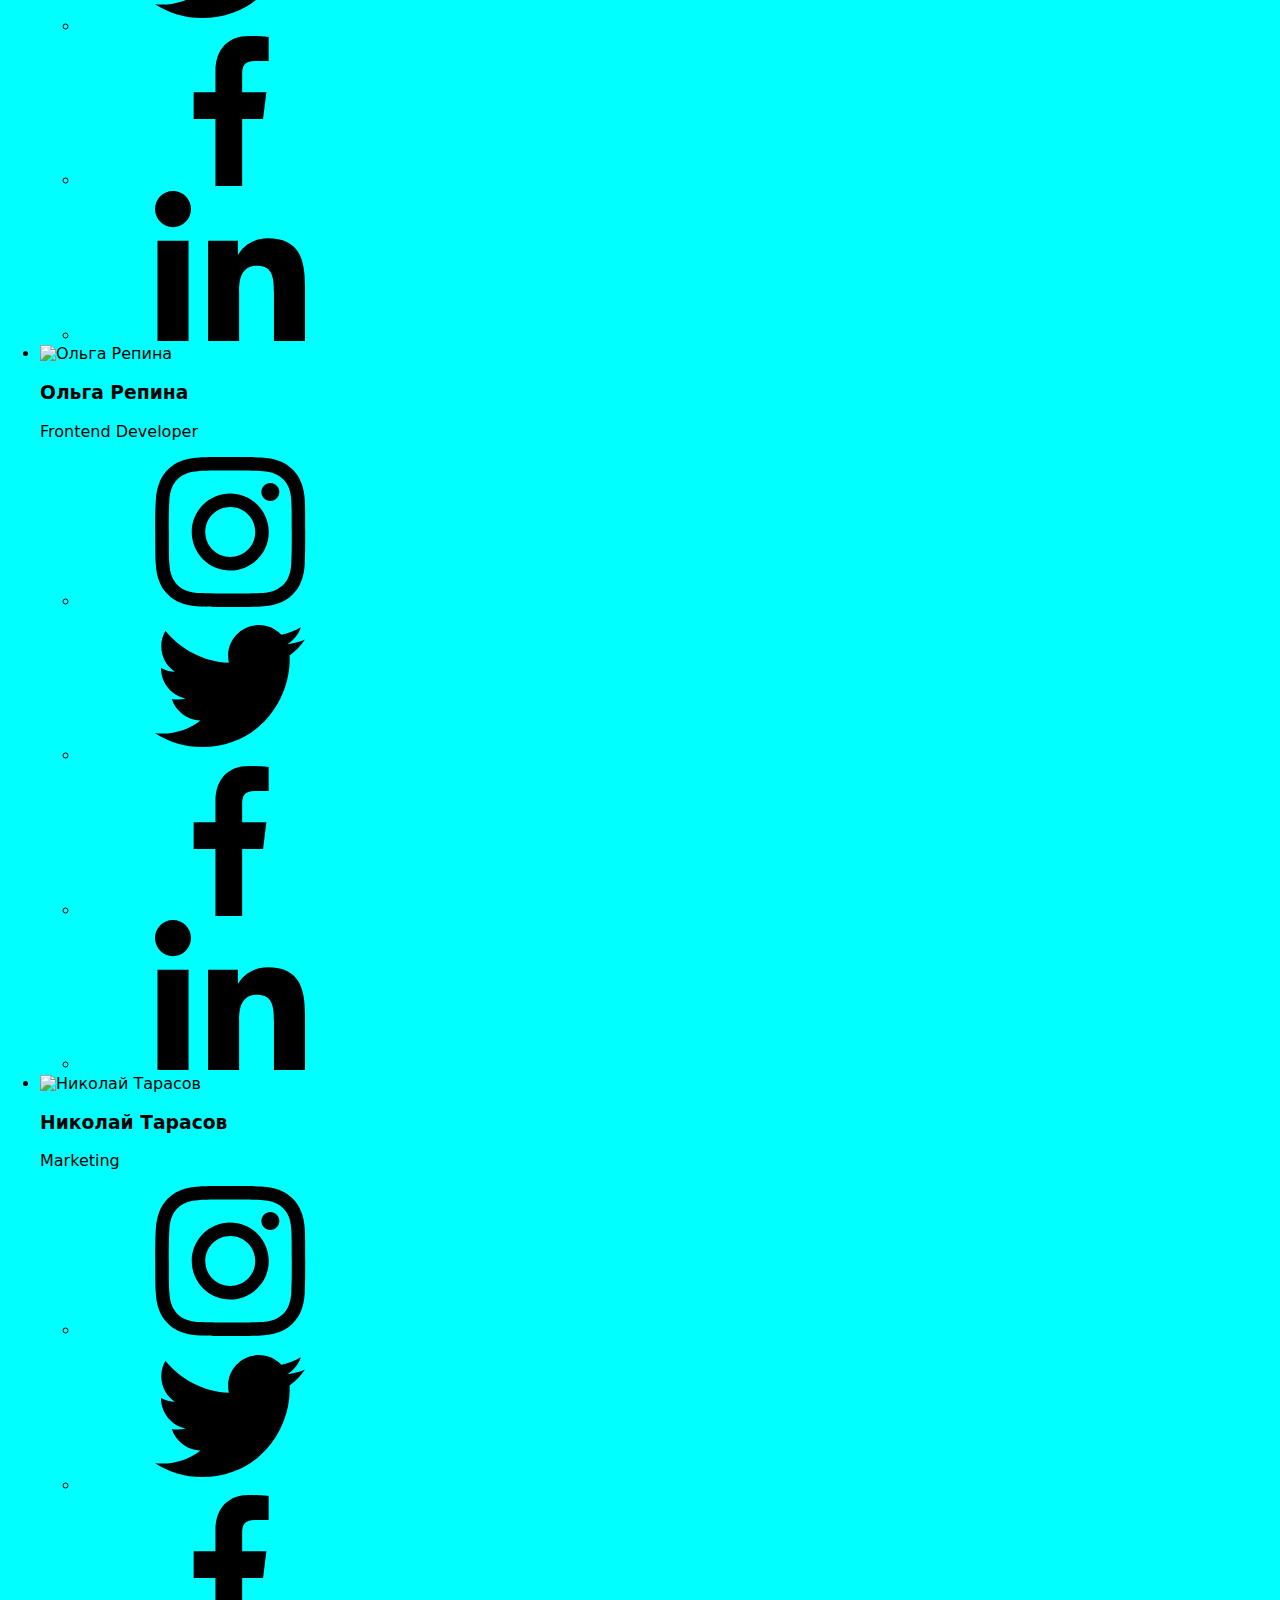
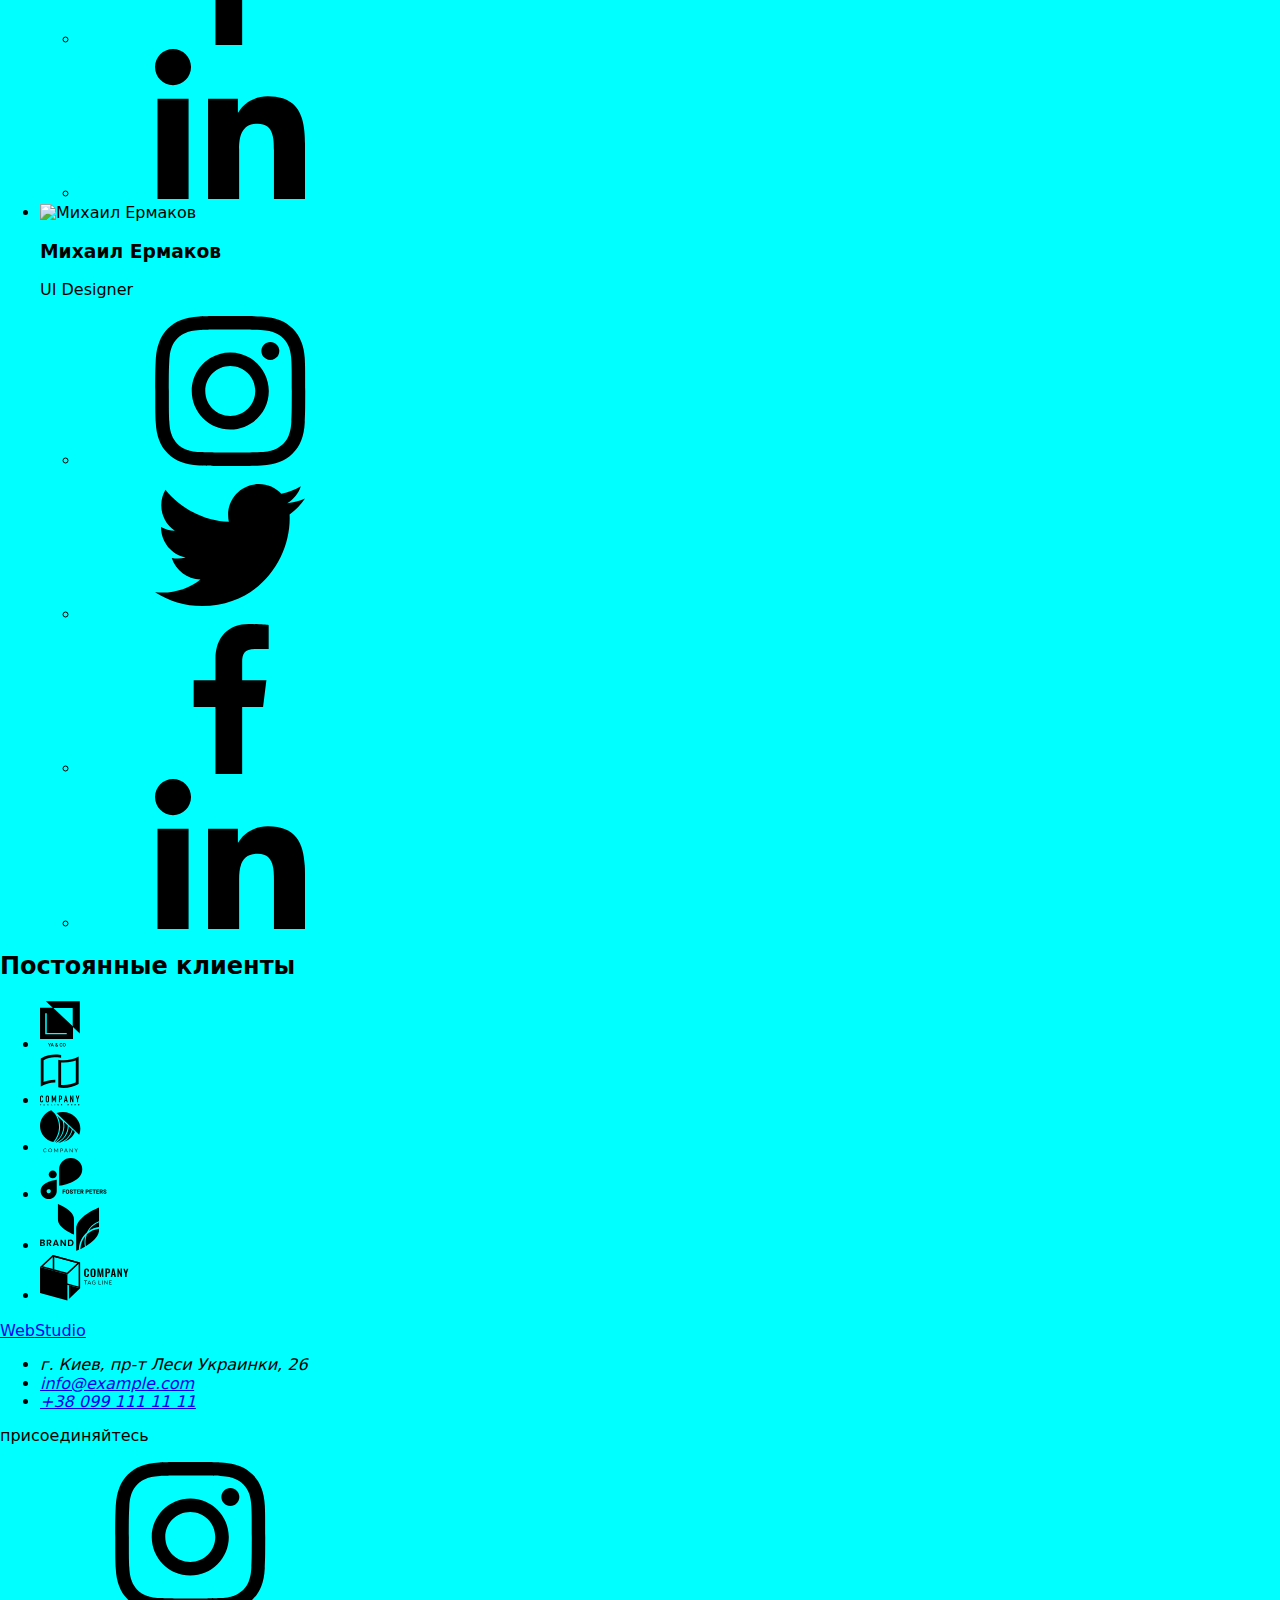
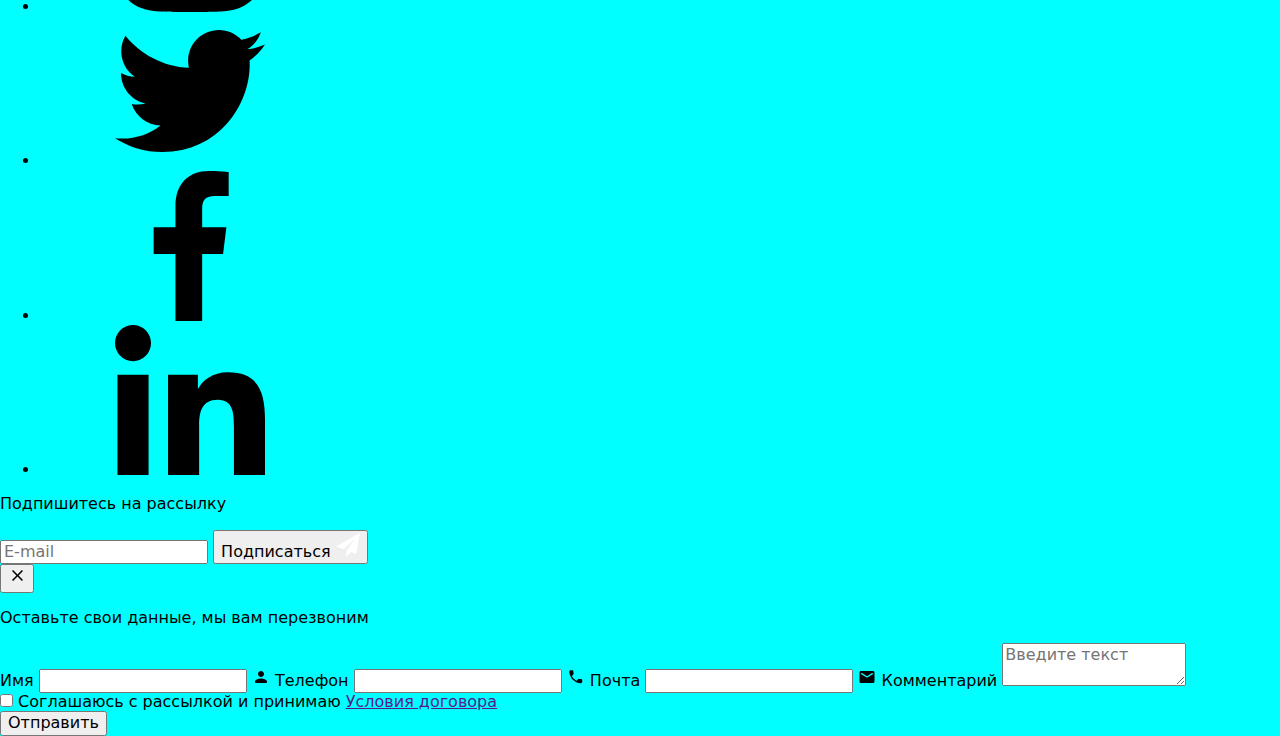
==== commit a823656e: "sass start" ====
--- a/index.html
+++ b/index.html
@@ -11,7 +11,7 @@
     <link
         href="https://fonts.googleapis.com/css2?family=Raleway:wght@700&family=Roboto:wght@400;500;700;900&display=swap"
         rel="stylesheet">
-    <link rel="stylesheet" href="./css/styles.css">
+    <link rel="stylesheet" href="./css/main.css">
     <title>Студия</title>
 </head>
 
@@ -63,7 +63,7 @@
 
                 <h2 class="visually-hidden">наши особенности</h2>
                 <ul class="list grid">
-                    <li class="our-features__item grid-items">
+                    <li class="our-features__item grid__items">
                         <div class="our-features__container">
                             <svg width="65" height="70">
                                 <use href="./images/icons.svg#icon-antenna-1"></use>
@@ -74,7 +74,7 @@
                             формированию
                             позиции.</p>
                     </li>
-                    <li class="our-features__item grid-items ">
+                    <li class="our-features__item grid__items ">
                         <div class="our-features__container">
                             <svg width="67" height="70">
                                 <use href="./images/icons.svg#icon-clock-1"></use>
@@ -85,7 +85,7 @@
                             кадров
                             влечет за собой.</p>
                     </li>
-                    <li class="our-features__item grid-items ">
+                    <li class="our-features__item grid__items ">
                         <div class="our-features__container">
                             <svg width="70" height="70">
                                 <use href="./images/icons.svg#icon-diagram-1"></use>
@@ -96,7 +96,7 @@
                             степени
                             обуславливает.</p>
                     </li>
-                    <li class="our-features__item grid-items">
+                    <li class="our-features__item grid__items">
                         <div class="our-features__container">
                             <svg width="70" height="70">
                                 <use href="./images/icons.svg#icon-astronaut-1"></use>
@@ -115,15 +115,15 @@
             <div class="container">
                 <h2 class="specialization__title">Чем мы занимаемся</h2>
                 <ul class="list grid">
-                    <li class="specialization__item grid-items"><img src="./images/box1.jpg " alt="написание программы"
+                    <li class="specialization__item grid__items"><img src="./images/box1.jpg " alt="написание программы"
                             width="370">
                         <div class="specialization__text">Десктопные приложения</div>
                     </li>
-                    <li class="specialization__item grid-items"><img src="./images/box2.jpg"
+                    <li class="specialization__item grid__items"><img src="./images/box2.jpg"
                             alt="создание дизайна телефонного приложения" width="370">
                         <div class="specialization__text">Мобильные приложения</div>
                     </li>
-                    <li class="specialization__item grid-items"><img src="./images/box3.jpg"
+                    <li class="specialization__item grid__items"><img src="./images/box3.jpg"
                             alt="подбор цвета оформления" width="370">
                         <div class="specialization__text">Дизайнерские решения</div>
                     </li>
@@ -135,7 +135,7 @@
             <div class="container">
                 <h2 class="team__title">Наша команда</h2>
                 <ul class="list grid">
-                    <li class="grid-items team__item">
+                    <li class="grid__items team__item">
 
                         <img src="./images/men1.jpg" alt="Игорь Демьяненко" width="270">
                         <div class="team--container">
@@ -177,7 +177,7 @@
                             </ul>
                         </div>
                     </li>
-                    <li class="grid-items team__item">
+                    <li class="grid__items team__item">
 
                         <img src="./images/men2.jpg" alt="Ольга Репина" width="270">
                         <div class="team--container">
@@ -219,7 +219,7 @@
                             </ul>
                         </div>
                     </li>
-                    <li class="grid-items team__item">
+                    <li class="grid__items team__item">
 
                         <img src="./images/men3.jpg" alt="Николай Тарасов" width="270">
                         <div class="team--container">
@@ -261,7 +261,7 @@
                             </ul>
                         </div>
                     </li>
-                    <li class="grid-items team__item">
+                    <li class="grid__items team__item">
 
                         <img src="./images/men4.jpg" alt="Михаил Ермаков" width="270">
                         <div class="team--container">
@@ -310,7 +310,7 @@
             <div class="container">
                 <h2 class="regular-customers__title">Постоянные клиенты</h2>
                 <ul class="list grid">
-                    <li class="grid-items regular-customers__item">
+                    <li class="grid__items regular-customers__item">
                         <a class="regular-customers__link" target="_blank" rel="noreferrer noopener" href=""
                             aria-label="логотип компании">
                             <svg class="regular-customers__icon" width="44" height="49">
@@ -318,7 +318,7 @@
                             </svg>
                         </a>
                     </li>
-                    <li class="grid-items regular-customers__item">
+                    <li class="grid__items regular-customers__item">
                         <a class="regular-customers__link" target="_blank" rel="noreferrer noopener" href=""
                             aria-label="логотип компании">
                             <svg class="regular-customers__icon" width="40" height="52">
@@ -326,7 +326,7 @@
                             </svg>
                         </a>
                     </li>
-                    <li class="grid-items regular-customers__item">
+                    <li class="grid__items regular-customers__item">
                         <a class="regular-customers__link" target="_blank" rel="noreferrer noopener" href=""
                             aria-label="логотип компании">
                             <svg class="regular-customers__icon" width="41" height="43">
@@ -334,7 +334,7 @@
                             </svg>
                         </a>
                     </li>
-                    <li class="grid-items regular-customers__item">
+                    <li class="grid__items regular-customers__item">
                         <a class="regular-customers__link" target="_blank" rel="noreferrer noopener" href=""
                             aria-label="логотип компании">
                             <svg class="regular-customers__icon" width="80" height="42">
@@ -342,7 +342,7 @@
                             </svg>
                         </a>
                     </li>
-                    <li class="grid-items regular-customers__item">
+                    <li class="grid__items regular-customers__item">
                         <a class="regular-customers__link" target="_blank" rel="noreferrer noopener" href=""
                             aria-label="логотип компании">
                             <svg class="regular-customers__icon" width="59" height="47">
@@ -350,7 +350,7 @@
                             </svg>
                         </a>
                     </li>
-                    <li class="grid-items regular-customers__item">
+                    <li class="grid__items regular-customers__item">
                         <a class="regular-customers__link" target="_blank" rel="noreferrer noopener" href=""
                             aria-label="логотип компании">
                             <svg class="regular-customers__icon" width="89" height="46">
@@ -428,7 +428,7 @@
                         <input required class="footer__input" placeholder="E-mail" type="email" name="user-mail-footer"
                             id="user-mail">
                     </label>
-                    <button type="submit" class="button">Подписаться
+                    <button type="submit" class="button footer__button">Подписаться
                         <svg class="footer__icon" width="24" height="24">
                             <use href="./images/icons.svg#icon-send"></use>
                         </svg>
@@ -440,52 +440,52 @@
     </footer>
     <div data-modal class="backdrop is-hidden">
         <div class="modal">
-            <button data-modal-close class="button-off" aria-label="закрыть окно">
-                <svg class="icon-off" width="18" height="18">
+            <button data-modal-close class="modal__off" aria-label="закрыть окно">
+                <svg class="modal__icon-off" width="18" height="18">
                     <use href="./images/icons.svg#icon-close"></use>
                 </svg>
             </button>
-            <p class="modal-text">Оставьте свои данные, мы вам перезвоним</p>
+            <p class="modal__text">Оставьте свои данные, мы вам перезвоним</p>
             <form>
 
-                <label class="modal-label">
-                    <span class="modal-label-text">Имя</span>
-                    <input required class="modal-input" name="user-name" type="text">
-                    <svg class="modal-input-icon" width="18" height="18">
+                <label class="modal__label">
+                    <span class="modal__label-text">Имя</span>
+                    <input required class="modal__input" name="user-name" type="text">
+                    <svg class="modal__input-icon" width="18" height="18">
                         <use href="./images/icons.svg#icon-personform"></use>
                     </svg>
                 </label>
 
-                <label class="modal-label">
-                    <span class="modal-label-text">Телефон</span>
-                    <input required class="modal-input" name="user-tel" type="tel">
-                    <svg class="modal-input-icon" width="18" height="18">
+                <label class="modal__label">
+                    <span class="modal__label-text">Телефон</span>
+                    <input required class="modal__input" name="user-tel" type="tel">
+                    <svg class="modal__input-icon" width="18" height="18">
                         <use href="./images/icons.svg#icon-phoneform"></use>
                     </svg>
                 </label>
 
-                <label class="modal-label">
-                    <span class="modal-label-text">Почта</span>
-                    <input class="modal-input" name="user-email" type="email">
-                    <svg class="modal-input-icon" width="18" height="18">
+                <label class="modal__label">
+                    <span class="modal__label-text">Почта</span>
+                    <input class="modal__input" name="user-email" type="email">
+                    <svg class="modal__input-icon" width="18" height="18">
                         <use href="./images/icons.svg#icon-emailform"></use>
                     </svg>
                 </label>
 
-                <label class="modal-label" for="user-comment">
-                    <span class="modal-label-text">Комментарий</span>
-                    <textarea class="user-comment-input modal-input" placeholder="Введите текст" name="user-text"
+                <label class="modal__label" for="user-comment">
+                    <span class="modal__label-text">Комментарий</span>
+                    <textarea class="modal__user-comment modal__input" placeholder="Введите текст" name="user-text"
                         id="user-comment"></textarea>
                 </label>
-                <div class="checkbox-container">
-                    <label class="check-box-label">
-                        <input required class="check-box-input" type="checkbox" name="check" value="checked">
-                        <span class="check-box-text"> Соглашаюсь с рассылкой и принимаю</span>
-                        <span class="check-box-icon"></span>
+                <div class="checkbox">
+                    <label class="checkbox__label">
+                        <input required class="checkbox__input" type="checkbox" name="check" value="checked">
+                        <span class="checkbox__text"> Соглашаюсь с рассылкой и принимаю</span>
+                        <span class="checkbox__icon"></span>
                     </label>
-                    <a class="check-box-link" href=""> Условия договора</a>
+                    <a class="checkbox__link" href=""> Условия договора</a>
                 </div>
-                <button class="button" type="submit">Отправить</button>
+                <button class="button modal__button" type="submit">Отправить</button>
             </form>
         </div>
     </div>
--- a/css/main.css
+++ b/css/main.css
@@ -0,0 +1,4 @@
+body {
+  background-color: aqua;
+}
+/*# sourceMappingURL=main.css.map */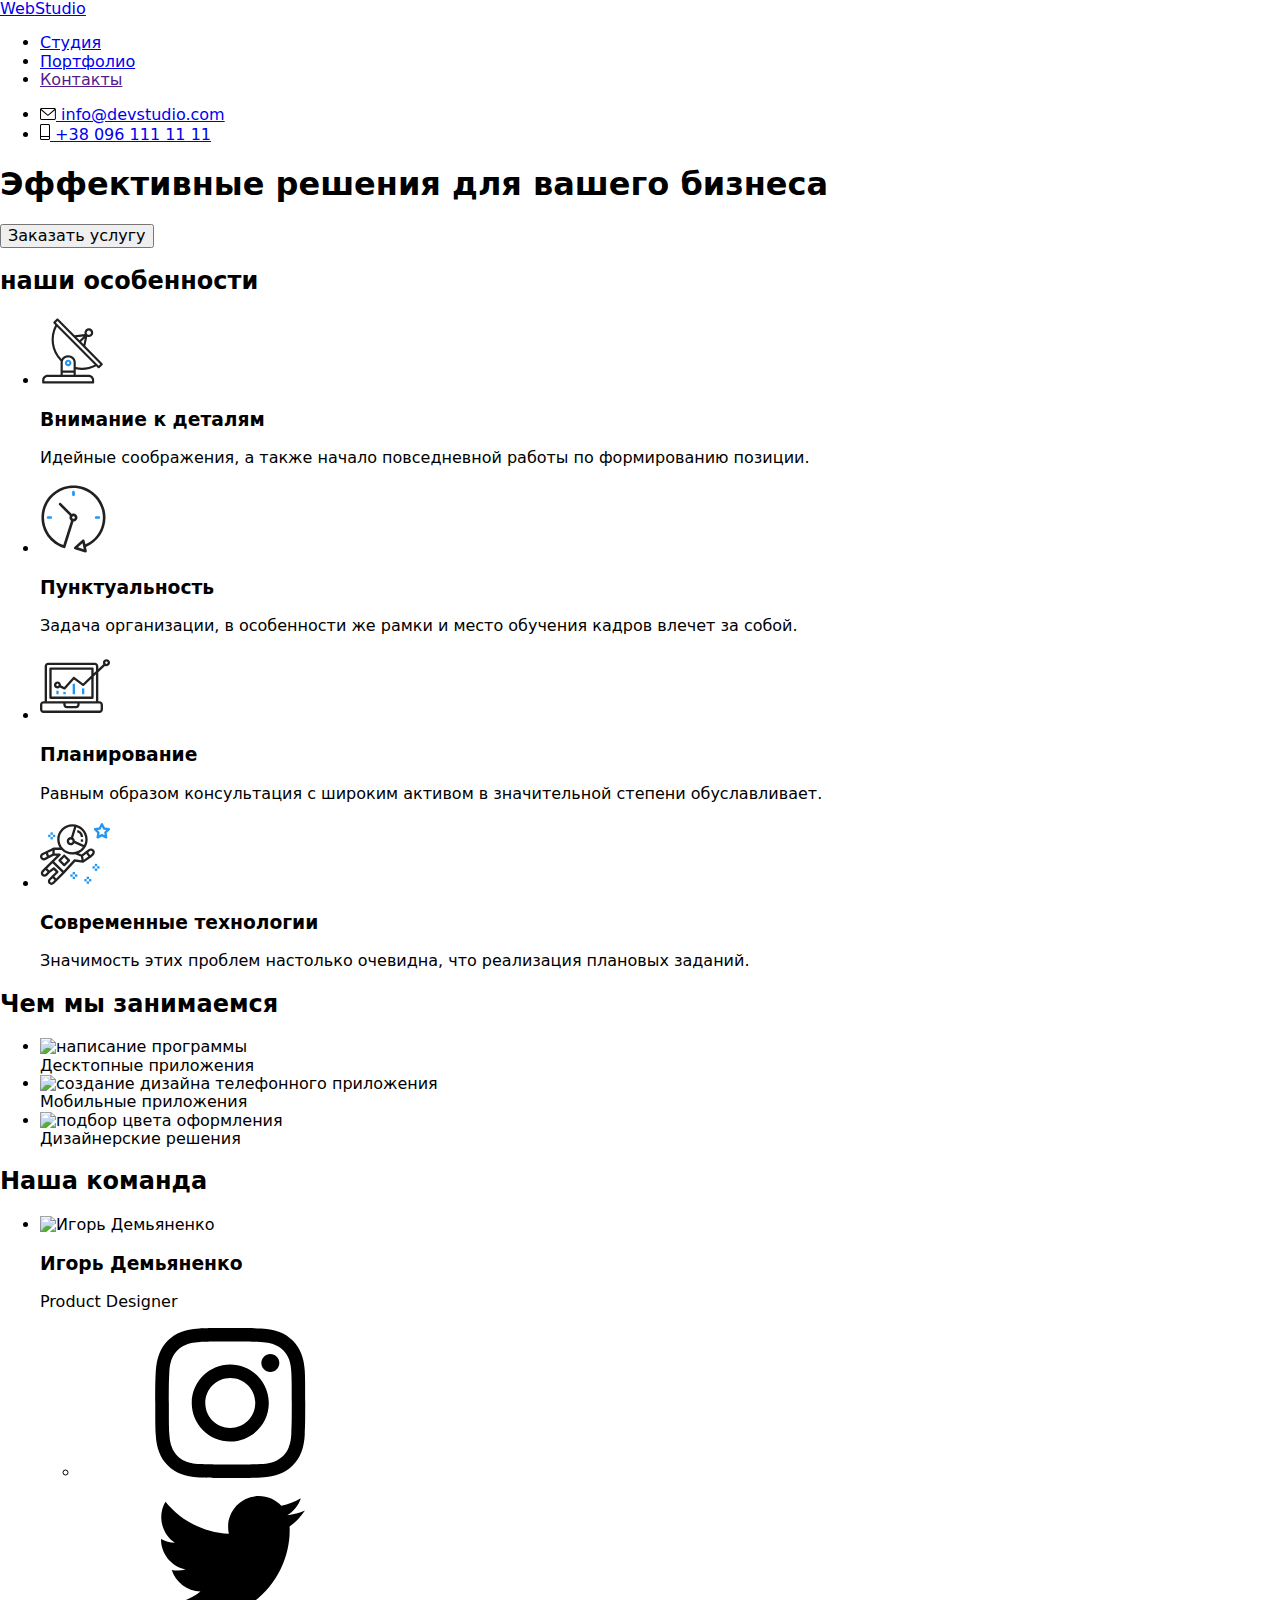
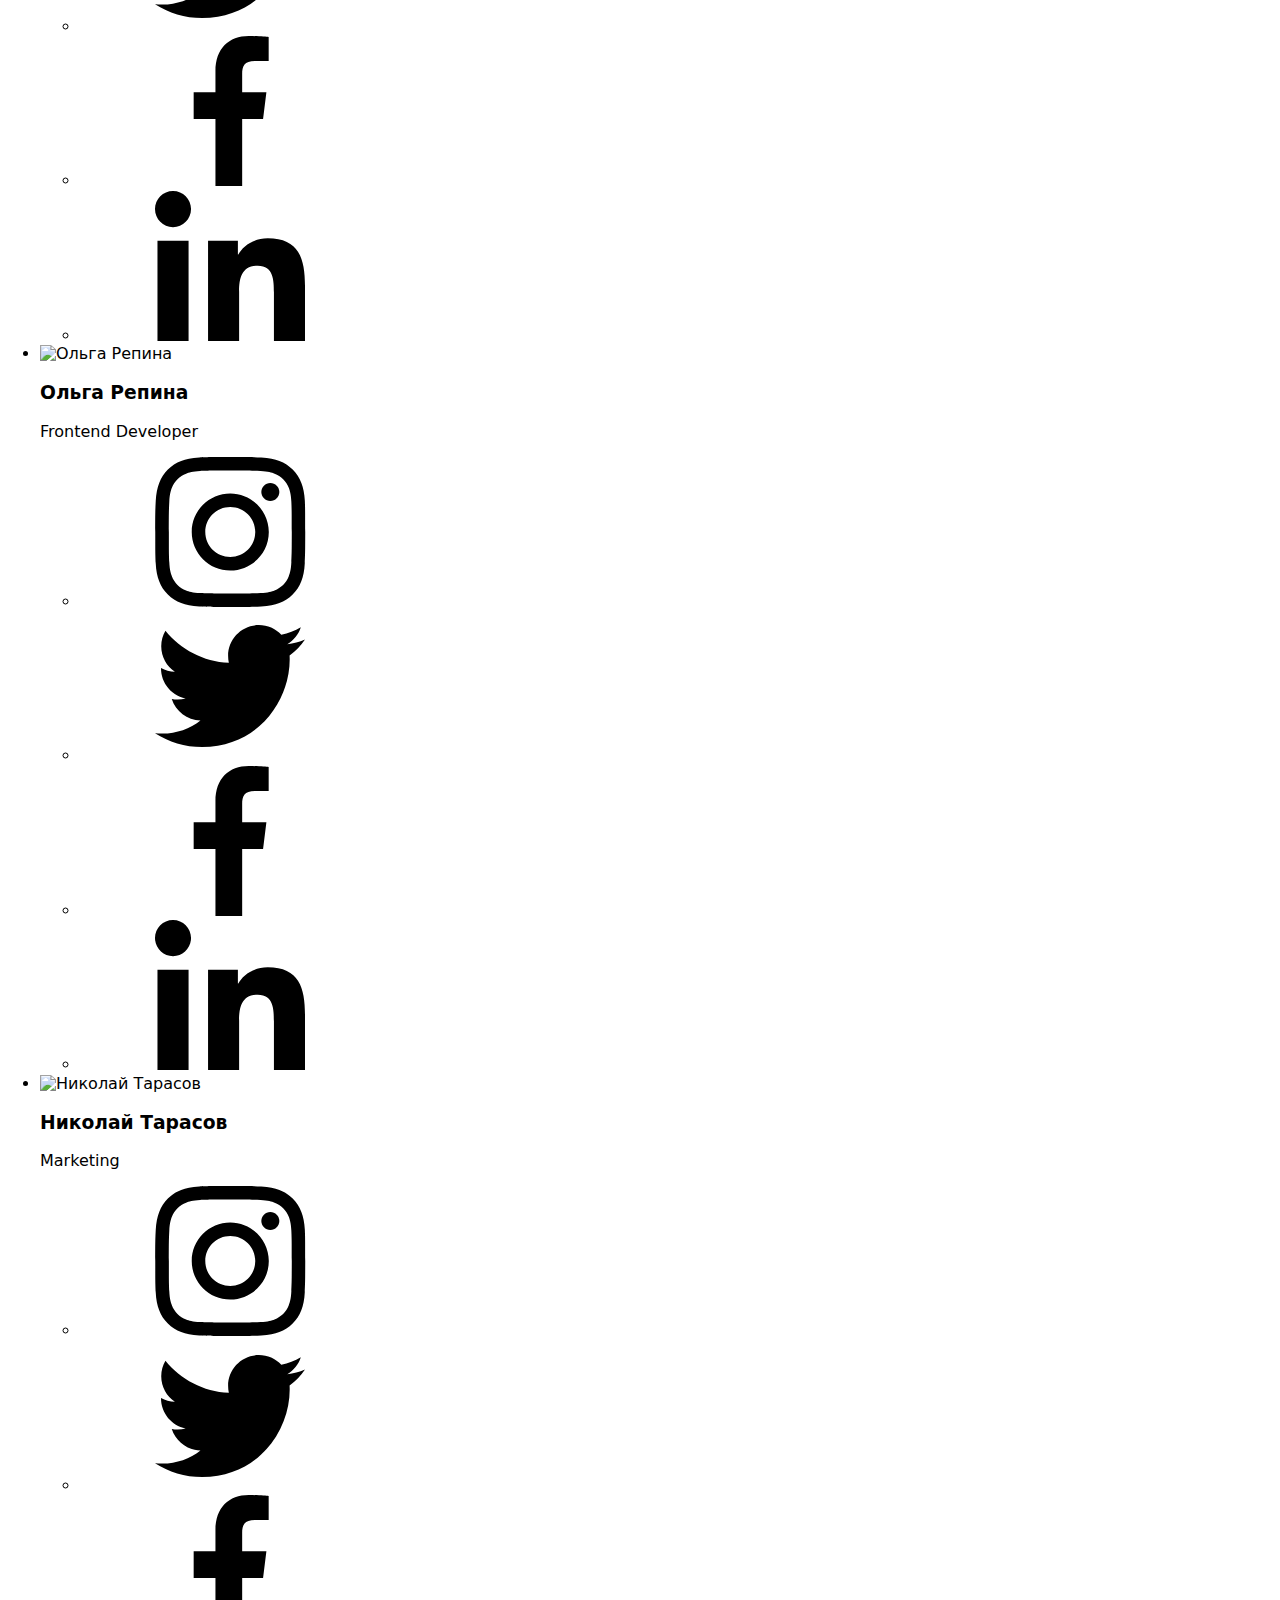
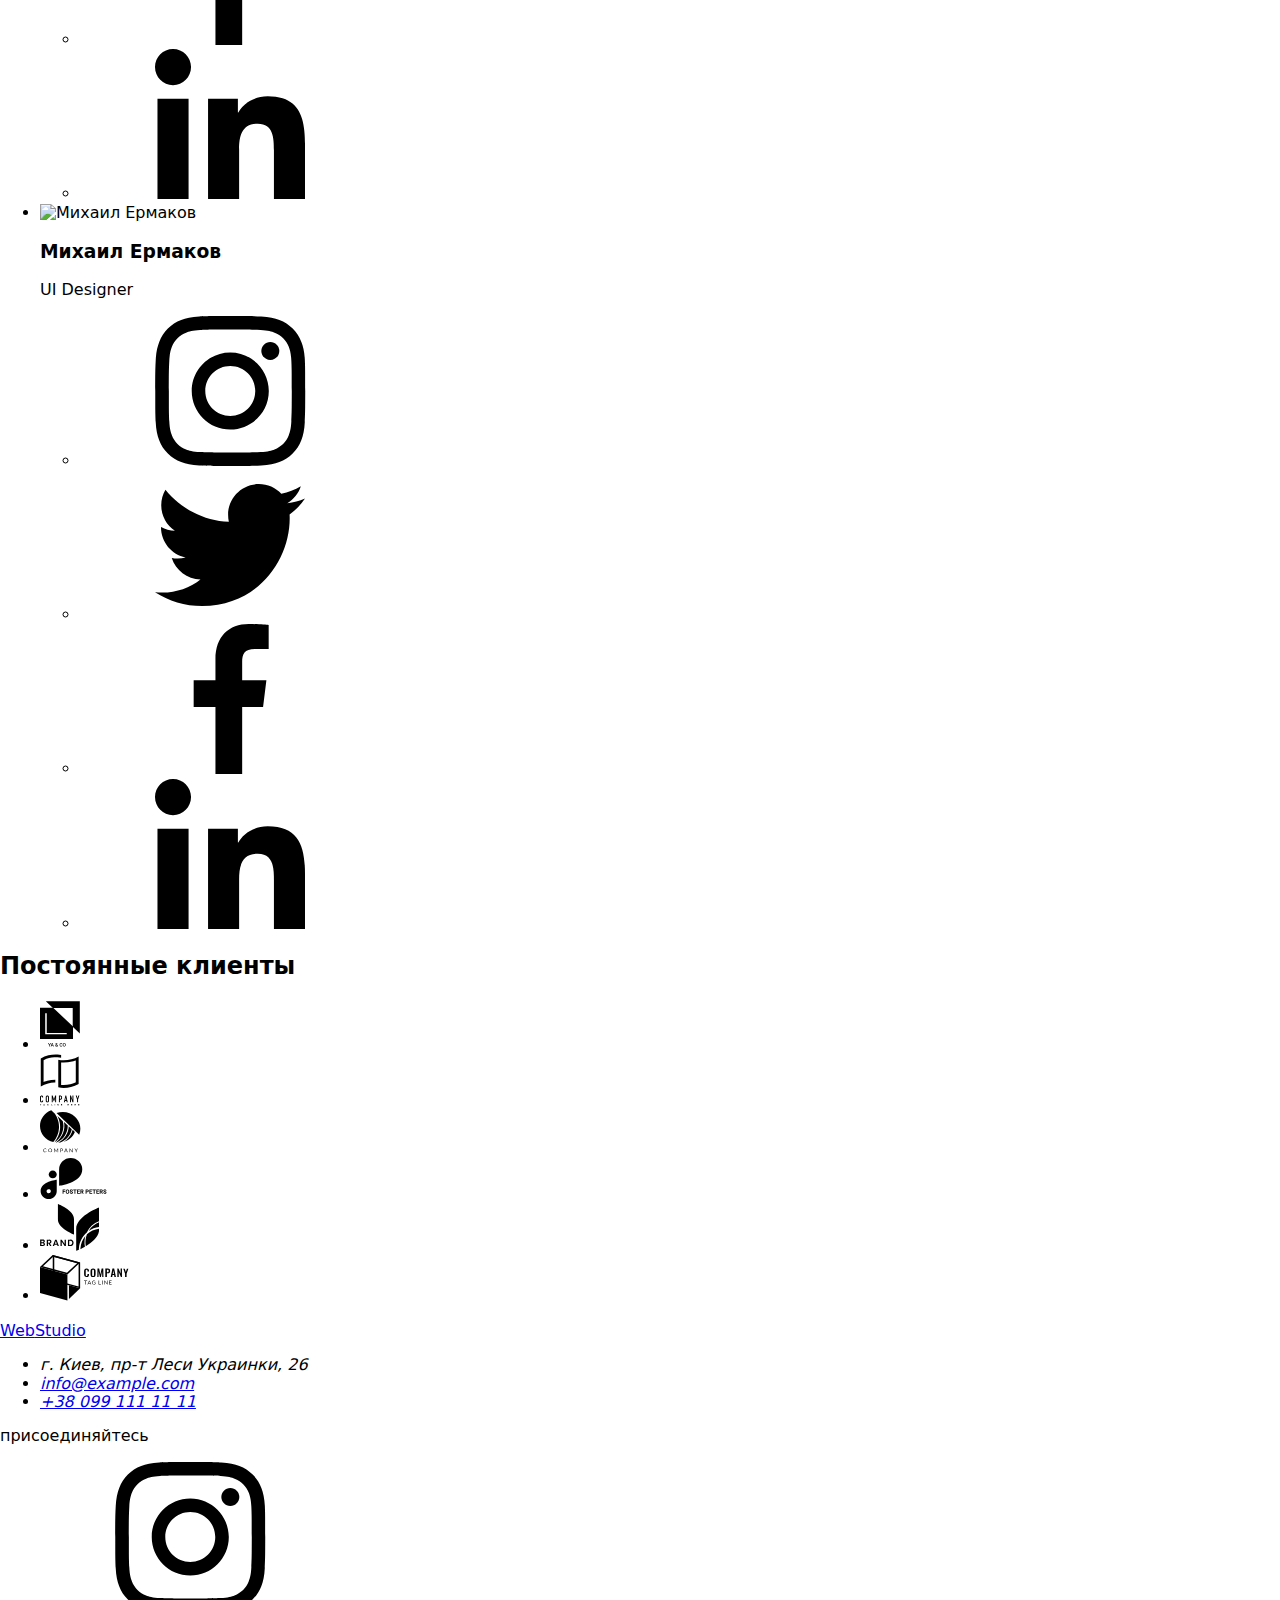
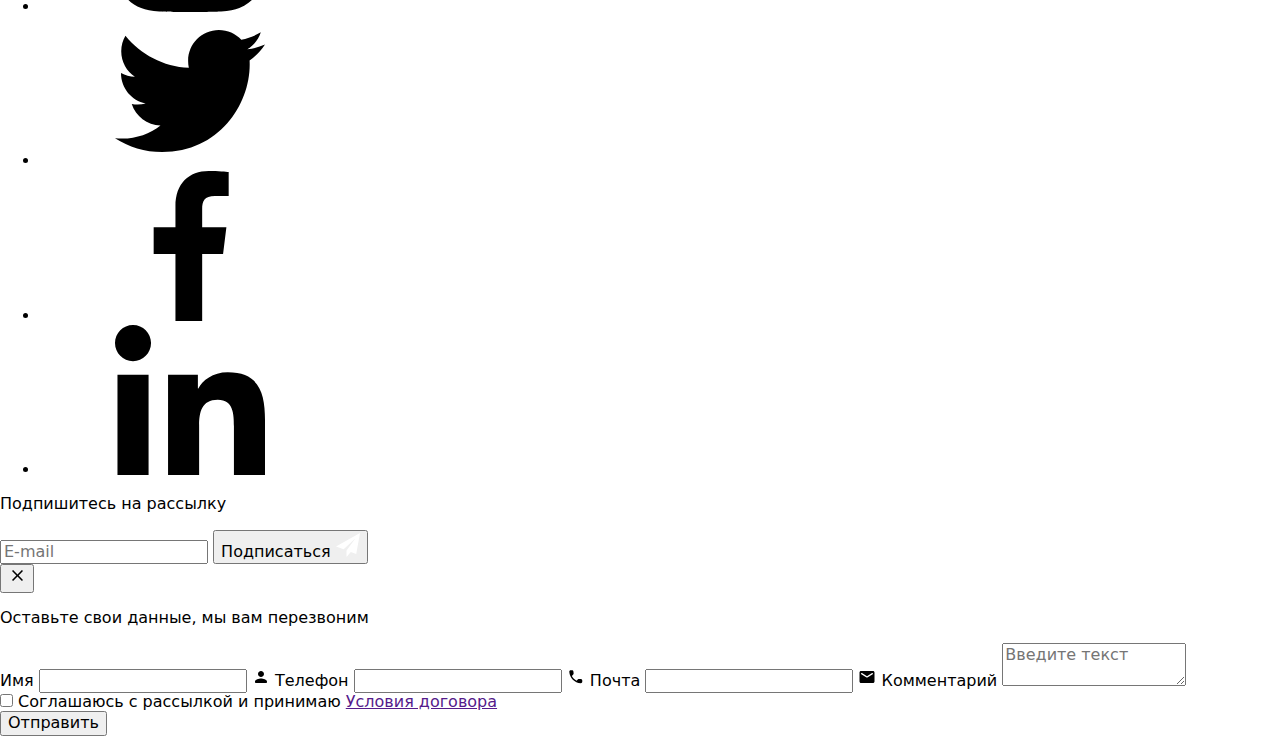
==== commit bc524c1e: "1.0" ====
--- a/index.html
+++ b/index.html
@@ -11,7 +11,7 @@
     <link
         href="https://fonts.googleapis.com/css2?family=Raleway:wght@700&family=Roboto:wght@400;500;700;900&display=swap"
         rel="stylesheet">
-    <link rel="stylesheet" href="./css/main.css">
+    <link rel="stylesheet" href="./dist/css/main.min.css">
     <title>Студия</title>
 </head>
 
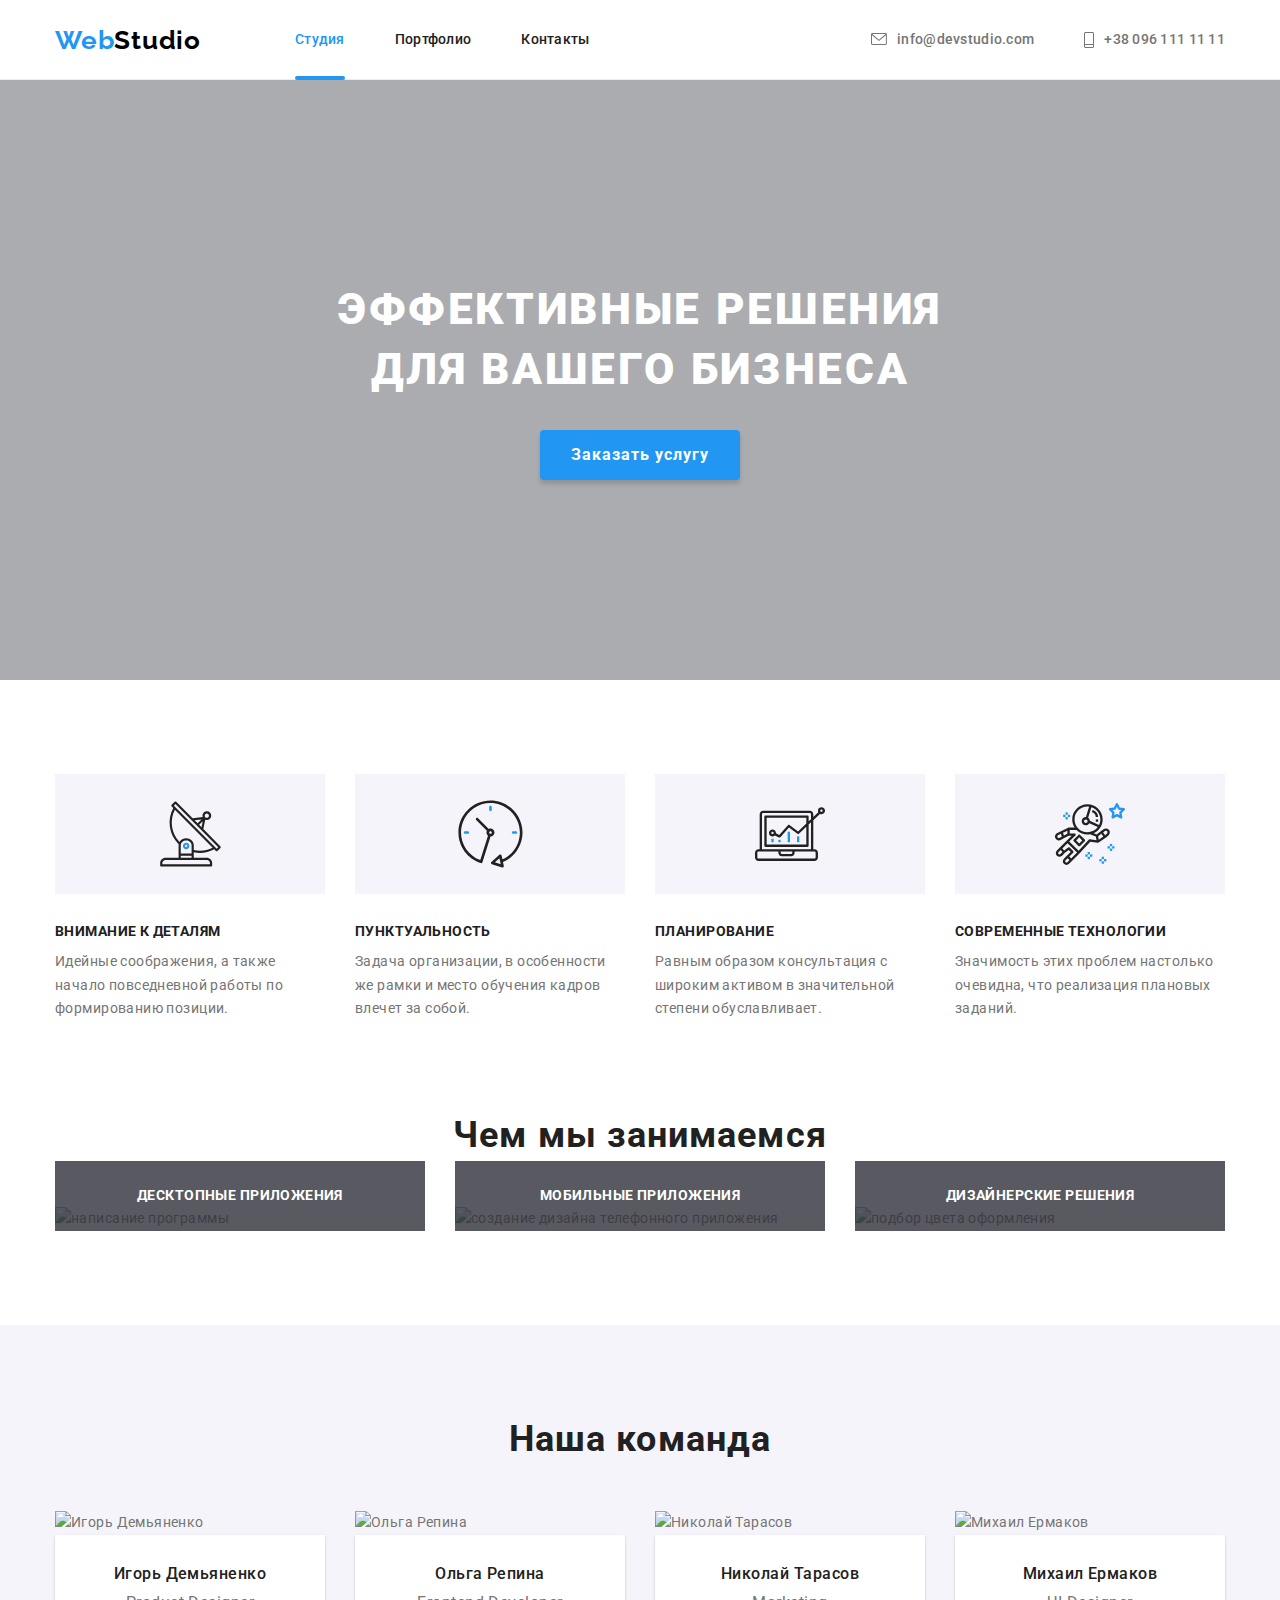
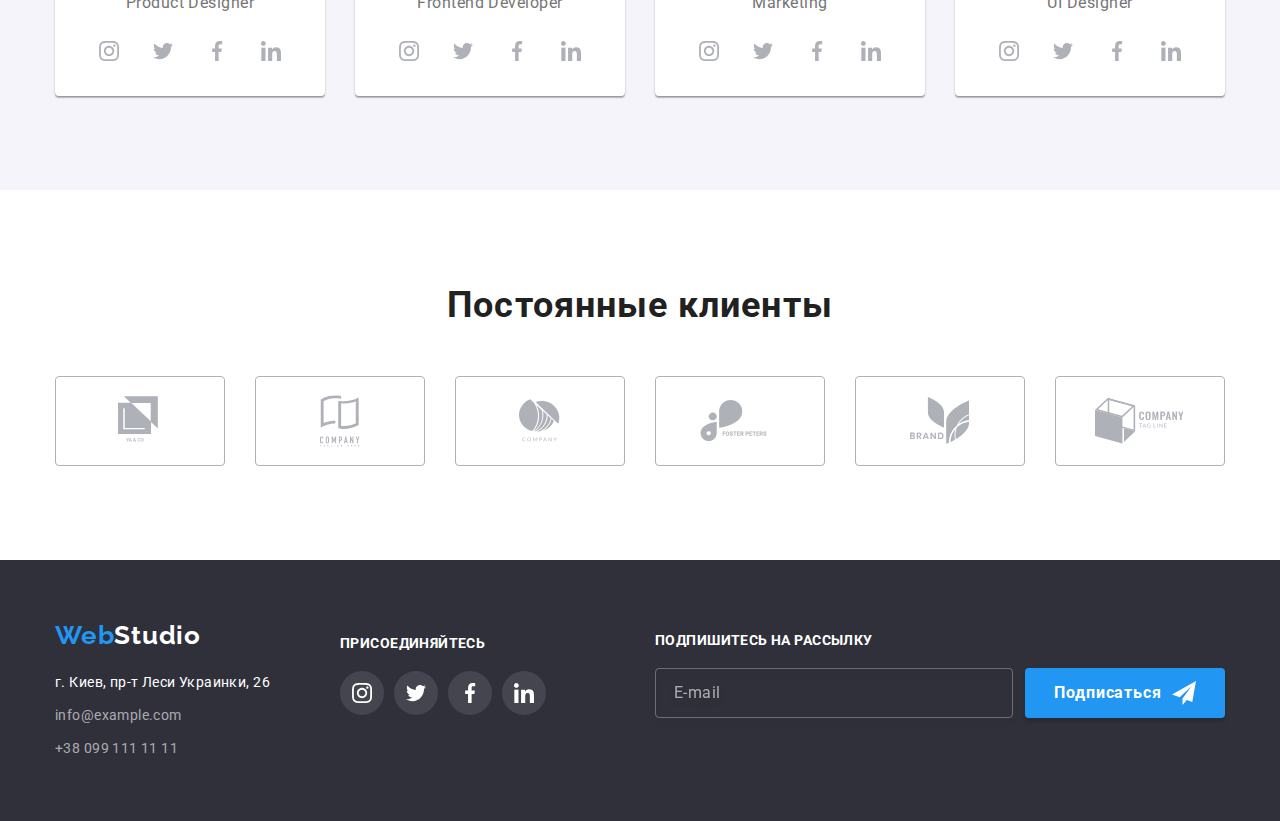
==== commit c654585c: "1.1" ====
--- a/index.html
+++ b/index.html
@@ -11,7 +11,7 @@
     <link
         href="https://fonts.googleapis.com/css2?family=Raleway:wght@700&family=Roboto:wght@400;500;700;900&display=swap"
         rel="stylesheet">
-    <link rel="stylesheet" href="./dist/css/main.min.css">
+    <link rel="stylesheet" href="./css/main.min.css">
     <title>Студия</title>
 </head>
 
--- a/css/main.min.css
+++ b/css/main.min.css
@@ -0,0 +1,2 @@
+a{text-decoration:none;color:inherit}.list{list-style:none;margin:0;padding:0}h1,h2,h3,p{margin:0}html{-webkit-box-sizing:border-box;box-sizing:border-box}*,*::after,*::before{-webkit-box-sizing:inherit;box-sizing:inherit}img{display:block;max-width:100%;height:auto}body{font-family:Roboto,sans-serif;color:#757575;font-size:14px;line-height:1.71;letter-spacing:0.03em}.grid{display:-webkit-box;display:-ms-flexbox;display:flex;-ms-flex-wrap:wrap;flex-wrap:wrap;margin-left:-30px;margin-top:-30px}.grid__items{-ms-flex-preferred-size:calc((100% - 30px * var(--grid-item)) / var(--grid-item));flex-basis:calc((100% - 30px * var(--grid-item)) / var(--grid-item));margin-left:30px;margin-top:30px}.container{width:1200px;margin-left:auto;margin-right:auto;padding-left:15px;padding-right:15px}.section{padding-bottom:94px;padding-top:94px}.visually-hidden{position:absolute !important;clip:rect(1px 1px 1px 1px);clip:rect(1px, 1px, 1px, 1px);padding:0 !important;border:0 !important;height:1px !important;width:1px !important;overflow:hidden}.logo{font-family:Raleway,sans-serif;font-weight:700;font-size:26px;line-height:1.19;letter-spacing:0.03em;color:#2196f3;padding-top:25px;padding-bottom:24px}.logo__text--black{color:#000}.logo__text--white{color:#fff}.button{margin-left:auto;margin-right:auto;-webkit-box-align:center;-ms-flex-align:center;align-items:center;display:-webkit-box;display:-ms-flexbox;display:flex;-webkit-box-pack:center;-ms-flex-pack:center;justify-content:center;width:200px;height:50px;color:#fff;background-color:#2196f3;cursor:pointer;font-weight:700;font-size:16px;line-height:1.87;text-align:center;letter-spacing:0.06em;border-radius:4px;-webkit-box-shadow:0px 4px 4px rgba(0,0,0,0.15);box-shadow:0px 4px 4px rgba(0,0,0,0.15);border:0px}.button:focus,.button:hover{background-color:#188ce8}.button2{background-color:#f5f4fa;color:#212121;cursor:pointer;font-weight:500;font-size:16px;line-height:1.62;text-align:center;letter-spacing:0.03em;padding:6px 22px;border:0px;border-radius:4px}.button2:focus,.button2:hover{background-color:#2196f3;color:#fff;-webkit-box-shadow:0px 3px 1px rgba(0,0,0,0.1),0px 1px 2px rgba(0,0,0,0.08),0px 2px 2px rgba(0,0,0,0.12);box-shadow:0px 3px 1px rgba(0,0,0,0.1),0px 1px 2px rgba(0,0,0,0.08),0px 2px 2px rgba(0,0,0,0.12)}.current-button2{background-color:#2196f3;color:#fff;-webkit-box-shadow:0px 3px 1px rgba(0,0,0,0.1),0px 1px 2px rgba(0,0,0,0.08),0px 2px 2px rgba(0,0,0,0.12);box-shadow:0px 3px 1px rgba(0,0,0,0.1),0px 1px 2px rgba(0,0,0,0.08),0px 2px 2px rgba(0,0,0,0.12)}.portfolio__list{display:-webkit-box;display:-ms-flexbox;display:flex;-webkit-box-pack:center;-ms-flex-pack:center;justify-content:center;margin-bottom:50px}.portfolio__item:not(:last-child){margin-right:8px}.social-list{display:-webkit-box;display:-ms-flexbox;display:flex;-webkit-box-pack:center;-ms-flex-pack:center;justify-content:center;margin-top:16px}.social-list__item{width:44px;height:44px}.social-list__item:not(:last-child){margin-right:10px}.social-list__link{width:100%;height:100%;display:-webkit-box;display:-ms-flexbox;display:flex;-webkit-box-align:center;-ms-flex-align:center;align-items:center;-webkit-box-pack:center;-ms-flex-pack:center;justify-content:center;border-radius:50%;fill:#afb1b8}.social-list__link:hover,.social-list__link:focus{background-color:#2196f3;fill:#fff}.social-list__icon{width:20px;height:20px}.backdrop{position:fixed;top:0;height:100%;left:0;right:0;background-color:rgba(0,0,0,0.2);-webkit-transform:scale(1) rotate(0deg);transform:scale(1) rotate(0deg);opacity:1;-webkit-transition-property:opacity, visibility, -webkit-transform;transition-property:opacity, visibility, -webkit-transform;transition-property:opacity, visibility, transform;transition-property:opacity, visibility, transform, -webkit-transform;-webkit-transition-delay:250ms,250ms,250ms;transition-delay:250ms,250ms,250ms;-webkit-transition-duration:250ms, 250ms, 0;transition-duration:250ms, 250ms, 0}.backdrop.is-hidden{opacity:0;pointer-events:none;visibility:hidden;-webkit-transform:scale(0) rotate(180deg);transform:scale(0) rotate(180deg)}.modal{position:absolute;width:528px;height:581px;left:50%;top:50%;-webkit-transform:translate(-50%, -50%);transform:translate(-50%, -50%);background-color:#fff;border-radius:4px;-webkit-box-shadow:0px 1px 3px rgba(0,0,0,0.12),0px 1px 1px rgba(0,0,0,0.14),0px 2px 1px rgba(0,0,0,0.2);box-shadow:0px 1px 3px rgba(0,0,0,0.12),0px 1px 1px rgba(0,0,0,0.14),0px 2px 1px rgba(0,0,0,0.2);padding-top:40px;padding-left:40px;padding-right:40px}.modal__off{position:absolute;right:8px;top:8px;width:30px;height:30px;display:-webkit-box;display:-ms-flexbox;display:flex;-webkit-box-align:center;-ms-flex-align:center;align-items:center;-webkit-box-pack:center;-ms-flex-pack:center;justify-content:center;border-radius:50%;cursor:pointer;background:#fff;border:1px solid rgba(0,0,0,0.1);color:#000;-webkit-transition-property:color, -webkit-box-shadow;transition-property:color, -webkit-box-shadow;transition-property:box-shadow, color;transition-property:box-shadow, color, -webkit-box-shadow}.modal__off:hover,.modal__off:focus{-webkit-box-shadow:0px 1px 3px rgba(0,0,0,0.12),0px 1px 1px rgba(0,0,0,0.14),0px 2px 1px rgba(0,0,0,0.2);box-shadow:0px 1px 3px rgba(0,0,0,0.12),0px 1px 1px rgba(0,0,0,0.14),0px 2px 1px rgba(0,0,0,0.2);color:#2196f3}.modal__icon-off{position:relative;top:1px;fill:currentColor}.modal__text{margin-bottom:12px;font-weight:700;font-size:20px;line-height:1.15;text-align:center;letter-spacing:0.03em;color:#212121}.modal__label{display:block;position:relative;cursor:pointer}.modal__label:not(:first-child){margin-top:10px}.modal__label:focus-within .modal__input{border-color:#2196f3}.modal__label:focus-within .modal__input-icon{fill:#2196f3}.modal__label-text{margin-bottom:4px;display:block;font-size:12px;line-height:1.16;letter-spacing:0.01em;color:#757575}.modal__input-icon{-webkit-transition-property:fill;transition-property:fill;position:absolute;left:12px;bottom:calc(40px / 2);-webkit-transform:translateY(50%);transform:translateY(50%);fill:#212121}.modal__input{cursor:pointer;-webkit-transition-property:border-color;transition-property:border-color;outline:none;width:448px;height:40px;border:1px solid rgba(33,33,33,0.2);border-radius:4px;padding-left:42px}.modal__user-comment{width:448px;height:120px;border:1px solid rgba(33,33,33,0.2);border-radius:4px;padding:12px 16px;resize:none}.modal__user-comment::-webkit-input-placeholder{font-size:14px;line-height:1.14;letter-spacing:0.01em;color:rgba(117,117,117,0.5)}.modal__user-comment:-ms-input-placeholder{font-size:14px;line-height:1.14;letter-spacing:0.01em;color:rgba(117,117,117,0.5)}.modal__user-comment::-ms-input-placeholder{font-size:14px;line-height:1.14;letter-spacing:0.01em;color:rgba(117,117,117,0.5)}.modal__user-comment::placeholder{font-size:14px;line-height:1.14;letter-spacing:0.01em;color:rgba(117,117,117,0.5)}.checkbox__text{margin-left:24px}.checkbox__link{color:#2196f3;text-decoration:underline}.checkbox{display:-webkit-box;display:-ms-flexbox;display:flex;-webkit-box-align:center;-ms-flex-align:center;align-items:center;-webkit-box-pack:center;-ms-flex-pack:center;justify-content:center;margin-top:15px}.checkbox__label{position:relative;display:inline-block;text-align:center;cursor:pointer}.checkbox__input{width:16px;height:16px;position:absolute;left:0;top:50%;-webkit-transform:translateY(-50%);transform:translateY(-50%);-webkit-appearance:none;-moz-appearance:none;appearance:none}.checkbox__input:checked ~ .checkbox__icon{content:'';width:16px;height:15px;background-image:url(../images/check2.svg)}.checkbox__icon{content:'';position:absolute;left:0;top:50%;-webkit-transform:translateY(-50%);transform:translateY(-50%);width:16px;height:15px;background-image:url(../images/check1.svg);fill:currentColor}.modal__button{margin-top:30px}.nav__link{display:-webkit-box;display:-ms-flexbox;display:flex;-webkit-box-align:center;-ms-flex-align:center;align-items:center;-webkit-box-orient:vertical;-webkit-box-direction:normal;-ms-flex-direction:column;flex-direction:column;padding-top:32px;padding-bottom:32px;color:#212121}.nav__link:hover,.nav__link:focus{color:#2196f3}.nav__link--current{position:relative;color:#2196f3}.nav__link--current::after{position:absolute;left:0;bottom:-1px;content:'';display:block;width:100%;height:4px;background-color:#2196f3;border-radius:2px}.contacts__link{display:-webkit-box;display:-ms-flexbox;display:flex;-webkit-box-align:center;-ms-flex-align:center;align-items:center;padding-top:32px;padding-bottom:32px;color:#757575}.contacts__link:hover,.contacts__link:focus{fill:#2196f3;color:#2196f3}.nav__link,.contacts__link{font-weight:500;font-size:14px;line-height:1.14;letter-spacing:0.02em}.header{border-bottom:1px solid #ececec;height:80px;display:-webkit-box;display:-ms-flexbox;display:flex;-webkit-box-align:center;-ms-flex-align:center;align-items:center;max-width:1600px;margin-right:auto;margin-left:auto}.header__container{-webkit-box-align:center;-ms-flex-align:center;align-items:center;display:-webkit-box;display:-ms-flexbox;display:flex}.contacts__item:not(:last-child){margin-right:50px}.nav__item:not(:last-child){margin-right:50px}.nav__list{margin-left:94px;display:-webkit-box;display:-ms-flexbox;display:flex}.contacts{margin-left:auto}.contacts{display:-webkit-box;display:-ms-flexbox;display:flex}.contacts__icon{fill:currentColor;margin-right:10px}.footer{background-color:#2f303a;padding-top:60px;padding-bottom:60px}.address__town{color:#fff}.address__link{color:rgba(255,255,255,0.6)}.address__link:focus,.address__link:hover{color:#2196f3}.address{margin-top:20px}.address__link,.address__town{font-size:14px;line-height:1.71;letter-spacing:0.03em;font-family:Roboto;font-style:normal;display:block}.address__list{display:-webkit-inline-box;display:-ms-inline-flexbox;display:inline-flex;-webkit-box-orient:vertical;-webkit-box-direction:normal;-ms-flex-direction:column;flex-direction:column}.address__item{margin-top:9px}.footer__text{font-weight:700;font-size:14px;line-height:1.145;letter-spacing:0.03em;text-transform:uppercase;color:#fff;margin-bottom:20px}.social-list__link{background-color:rgba(255,255,255,0.1)}.social-list__icon--footer{fill:#fff}.footer__container-social{margin-left:70px;padding-top:15px}.footer .container{display:-webkit-box;display:-ms-flexbox;display:flex}.footer__container-links{display:-webkit-box;display:-ms-flexbox;display:flex}.footer__container-form{-ms-flex-preferred-size:calc((100% - 30px) / 2);flex-basis:calc((100% - 30px) / 2);margin-left:auto;padding-top:12px}.footer__form-text{font-weight:700;font-size:14px;line-height:1.145;letter-spacing:0.03em;text-transform:uppercase;color:#fff}.user-mail-label{font-size:16px;line-height:1.25px;letter-spacing:0.03em;color:rgba(255,255,255,0.6)}.footer__input{cursor:pointer;background-color:transparent;border-width:0;color:rgba(255,255,255,0.6);font-size:16px;line-height:1.25;letter-spacing:0.03em}.footer__input::-webkit-input-placeholder{color:rgba(255,255,255,0.6);font-size:16px;line-height:1.25;letter-spacing:0.03em}.footer__input:-ms-input-placeholder{color:rgba(255,255,255,0.6);font-size:16px;line-height:1.25;letter-spacing:0.03em}.footer__input::-ms-input-placeholder{color:rgba(255,255,255,0.6);font-size:16px;line-height:1.25;letter-spacing:0.03em}.footer__input::placeholder{color:rgba(255,255,255,0.6);font-size:16px;line-height:1.25;letter-spacing:0.03em}.footer__label{cursor:pointer;display:-webkit-inline-box;display:-ms-inline-flexbox;display:inline-flex;-webkit-box-align:center;-ms-flex-align:center;align-items:center;width:358px;height:50px;border:1px solid rgba(255,255,255,0.3);-webkit-filter:drop-shadow(0px 4px 4px rgba(0,0,0,0.15));filter:drop-shadow(0px 4px 4px rgba(0,0,0,0.15));border-radius:4px;padding-left:16px}.footer__form{display:-webkit-box;display:-ms-flexbox;display:flex;-webkit-box-align:center;-ms-flex-align:center;align-items:center;-webkit-box-pack:justify;-ms-flex-pack:justify;justify-content:space-between;margin-top:20px}.footer__icon{margin-left:10px}.footer .footer__button{margin-right:0}.hero{background-image:-webkit-gradient(linear, left top, left bottom, from(rgba(47,48,58,0.4)), to(rgba(47,48,58,0.4))),url(../images/hero.jpg);background-image:linear-gradient(rgba(47,48,58,0.4), rgba(47,48,58,0.4)),url(../images/hero.jpg);max-width:1600px;padding-top:200px;padding-bottom:200px;margin-left:auto;margin-right:auto}.hero__title{color:#fff;font-weight:900;font-size:44px;line-height:1.36;letter-spacing:0.06em;text-transform:uppercase;margin-bottom:30px}.hero__container{width:696px;margin-left:auto;margin-right:auto;text-align:center}.our-features__item{--grid-item: 4}.our-features__container{width:270px;height:120px;background-color:#f5f4fa;display:-webkit-box;display:-ms-flexbox;display:flex;-webkit-box-pack:center;-ms-flex-pack:center;justify-content:center;-webkit-box-align:center;-ms-flex-align:center;align-items:center;margin-bottom:30px}.our-features__subtitle{color:#212121;font-size:14px;line-height:1.14;letter-spacing:0.03em;text-transform:uppercase;margin-bottom:10px}.specialization{padding-top:0}.specialization__title{text-align:center;margin-bottom:50px;color:#212121;font-size:36px;line-height:1.16;letter-spacing:0.03em}.specialization__item{position:relative}.specialization__text{display:-webkit-box;display:-ms-flexbox;display:flex;-webkit-box-align:center;-ms-flex-align:center;align-items:center;-webkit-box-pack:center;-ms-flex-pack:center;justify-content:center;position:absolute;left:0;bottom:0;-webkit-transform:translate(0 100%);transform:translate(0 100%);width:100%;height:70px;background-color:rgba(47,48,58,0.8);font-weight:700;font-size:14px;line-height:1.14;letter-spacing:0.03em;text-transform:uppercase;color:#fff}.team{background-color:#f5f4fa}.team__title{margin-bottom:50px;color:#212121;font-size:36px;line-height:1.16;text-align:center;letter-spacing:0.03em}.team__subtitle{color:#212121;font-weight:500;font-size:16px;line-height:1.18;letter-spacing:0.03em}.team__text{margin-top:10px;font-size:16px;line-height:1.18;letter-spacing:0.03em}.team__item{--grid-item: 4}.team--container{padding-bottom:23px;padding-top:30px;padding-left:20px;padding-right:20px;background-color:#fff;text-align:center;-webkit-box-shadow:0px 1px 3px rgba(0,0,0,0.12),0px 1px 1px rgba(0,0,0,0.14),0px 2px 1px rgba(0,0,0,0.2);box-shadow:0px 1px 3px rgba(0,0,0,0.12),0px 1px 1px rgba(0,0,0,0.14),0px 2px 1px rgba(0,0,0,0.2);border-radius:0px 0px 4px 4px}.regular-customers__title{font-weight:700;font-size:36px;line-height:42px;text-align:center;letter-spacing:0.03em;color:#212121;margin-bottom:50px}.regular-customers__item{--grid-item: 6;height:90px}.regular-customers__link{height:100%;width:100%;display:-webkit-box;display:-ms-flexbox;display:flex;-webkit-box-align:center;-ms-flex-align:center;align-items:center;-webkit-box-pack:center;-ms-flex-pack:center;justify-content:center;border:1px solid #afb1b8;color:#afb1b8;border-radius:4px}.regular-customers__link:focus,.regular-customers__link:hover{color:#2196f3;border-color:#2196f3}.regular-customers__icon{fill:currentColor}.gallery__subtitle{color:#212121;font-size:18px;line-height:2;letter-spacing:0.06em;padding-bottom:4px}.gallery__text{font-size:16px;line-height:1.87;letter-spacing:0.03em;color:#757575}.gallery__border{border:1px solid #eeeeee;padding:20px 24px}.gallery__overlay{position:absolute;left:0;right:0;top:0;bottom:0;-webkit-transform:translateY(100%);transform:translateY(100%);-webkit-transition-property:-webkit-transform;transition-property:-webkit-transform;transition-property:transform;transition-property:transform, -webkit-transform;padding-left:24px;padding-right:24px;padding-top:63px;font-size:18px;line-height:1.56;letter-spacing:0.03em;color:#fff;background-color:rgba(33,150,243,0.9)}.gallery__overlay-box{position:relative;overflow:hidden}.gallery__link:hover .gallery__overlay,.gallery__link:focus .gallery__overlay{-webkit-transform:translateY(0px);transform:translateY(0px)}.gallery__link:hover,.gallery__link:focus{-webkit-box-shadow:0px 1px 1px rgba(0,0,0,0.12),0px 4px 4px rgba(0,0,0,0.06),1px 4px 6px rgba(0,0,0,0.16);box-shadow:0px 1px 1px rgba(0,0,0,0.12),0px 4px 4px rgba(0,0,0,0.06),1px 4px 6px rgba(0,0,0,0.16);display:block}.nav__link,.contacts__link,.button,.social-list__link,.regular-customers__link,.address__link,.gallery__overlay,.button2,.gallery__link,.modal__off,.backdrop,.footer__button,.modal__input,.modal__input-icon{-webkit-transition-duration:250ms;transition-duration:250ms;-webkit-transition-timing-function:cubic-bezier(0.4, 0, 0.2, 1);transition-timing-function:cubic-bezier(0.4, 0, 0.2, 1)}.nav__link,.contacts__link,.address__link{-webkit-transition-property:color;transition-property:color}.button,.footer .social-list__link,.footer__button{-webkit-transition-property:background-color;transition-property:background-color}.regular-customers__link{-webkit-transition-property:border-color, color;transition-property:border-color, color}.button2{-webkit-transition-property:background-color, color, -webkit-box-shadow;transition-property:background-color, color, -webkit-box-shadow;transition-property:box-shadow, background-color, color;transition-property:box-shadow, background-color, color, -webkit-box-shadow}.gallery__link{-webkit-transition-property:-webkit-box-shadow;transition-property:-webkit-box-shadow;transition-property:box-shadow;transition-property:box-shadow, -webkit-box-shadow}.team .social-list__link{-webkit-transition-property:background-color, fill;transition-property:background-color, fill}
+/*# sourceMappingURL=main.min.css.map */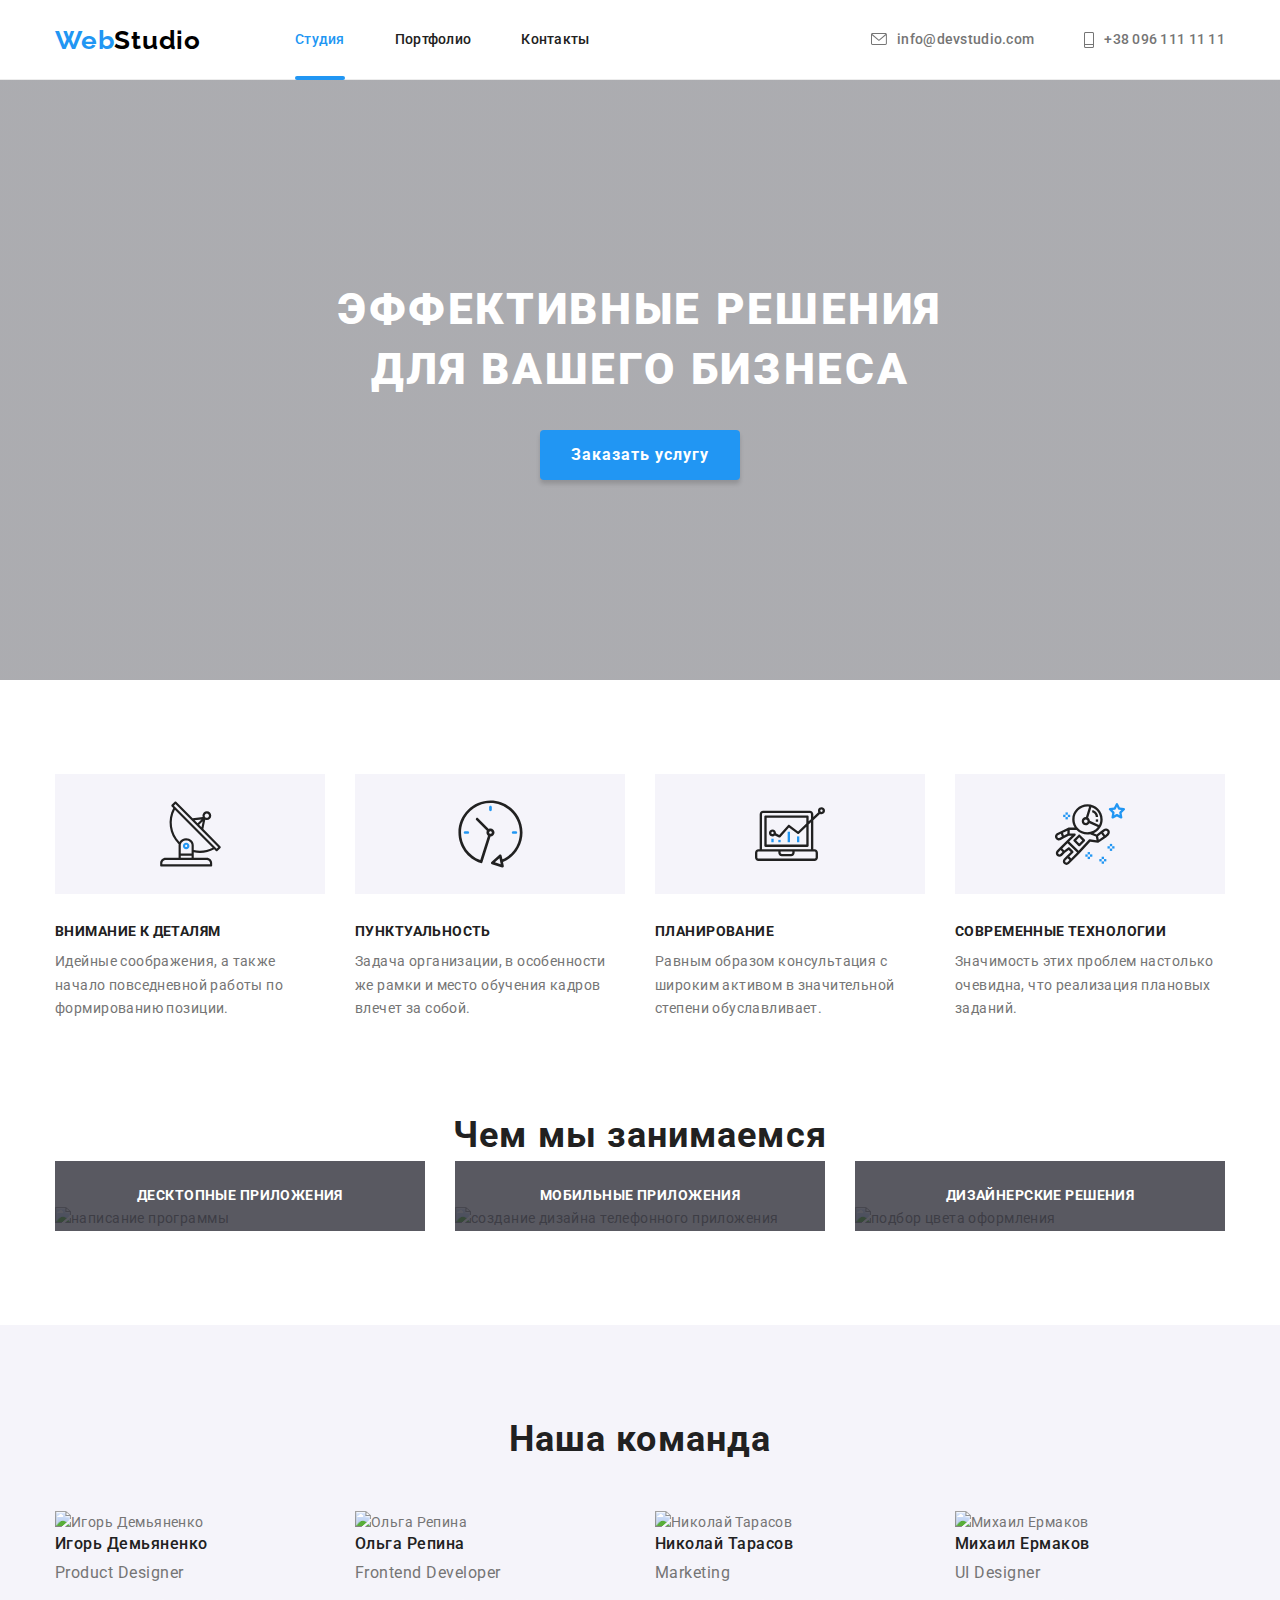
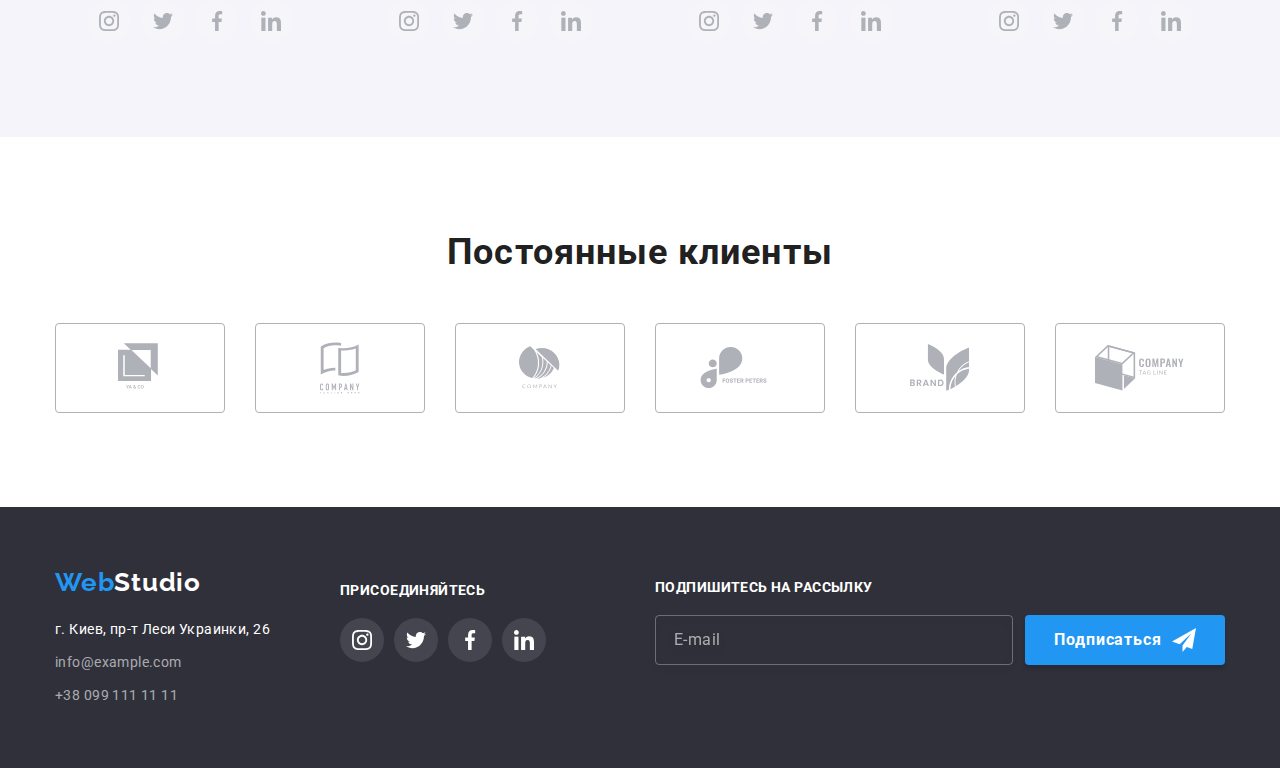
==== commit 50a6ba59: "fix" ====
--- a/index.html
+++ b/index.html
@@ -138,7 +138,7 @@
                     <li class="grid__items team__item">
 
                         <img src="./images/men1.jpg" alt="Игорь Демьяненко" width="270">
-                        <div class="team--container">
+                        <div class="team__container">
                             <h3 class="team__subtitle">Игорь Демьяненко</h3>
                             <p class="team__text" lang="en">Product Designer</p>
                             <ul class="social-list list">
@@ -180,7 +180,7 @@
                     <li class="grid__items team__item">
 
                         <img src="./images/men2.jpg" alt="Ольга Репина" width="270">
-                        <div class="team--container">
+                        <div class="team__container">
                             <h3 class="team__subtitle">Ольга Репина</h3>
                             <p class="team__text" lang="en">Frontend Developer</p>
                             <ul class="social-list list">
@@ -222,7 +222,7 @@
                     <li class="grid__items team__item">
 
                         <img src="./images/men3.jpg" alt="Николай Тарасов" width="270">
-                        <div class="team--container">
+                        <div class="team__container">
                             <h3 class="team__subtitle">Николай Тарасов</h3>
                             <p class="team__text" lang="en">Marketing</p>
                             <ul class="social-list list">
@@ -264,7 +264,7 @@
                     <li class="grid__items team__item">
 
                         <img src="./images/men4.jpg" alt="Михаил Ермаков" width="270">
-                        <div class="team--container">
+                        <div class="team__container">
                             <h3 class="team__subtitle">Михаил Ермаков</h3>
                             <p class="team__text" lang="en">UI Designer</p>
                             <ul class="social-list list">
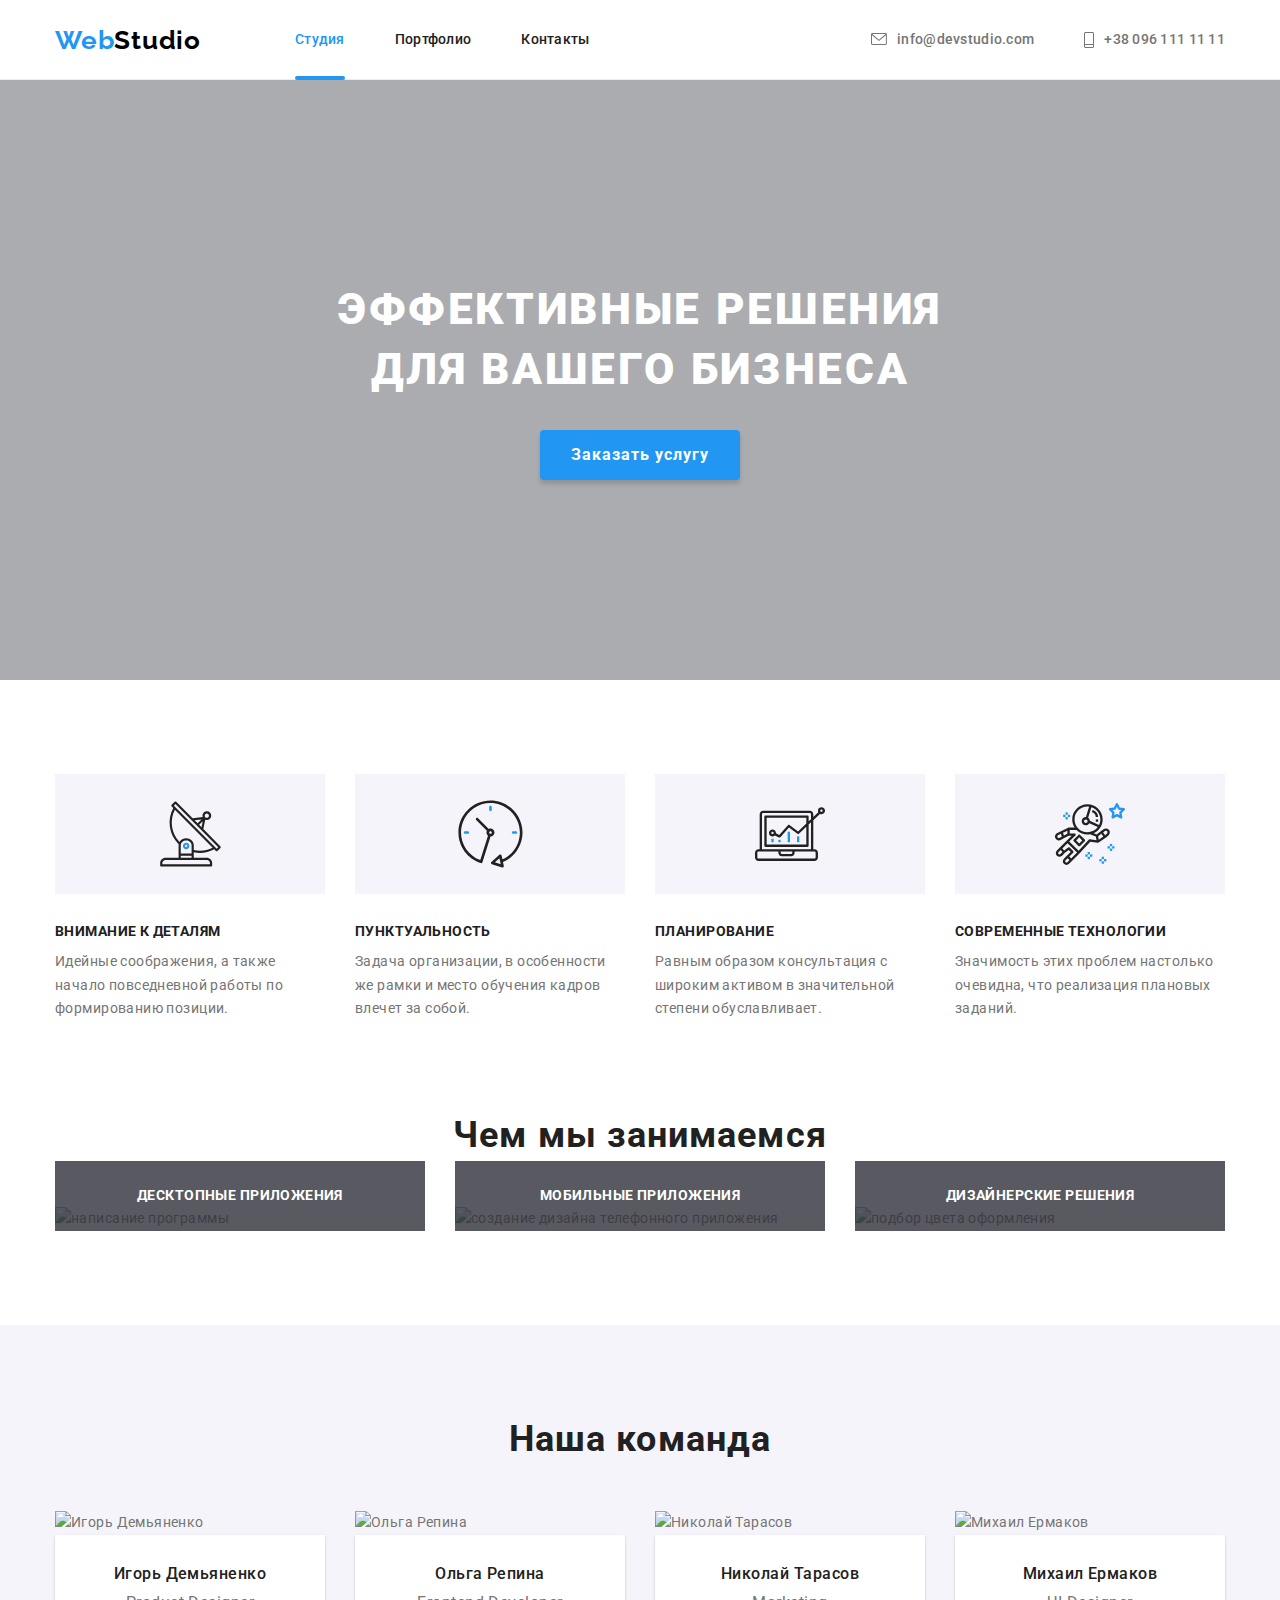
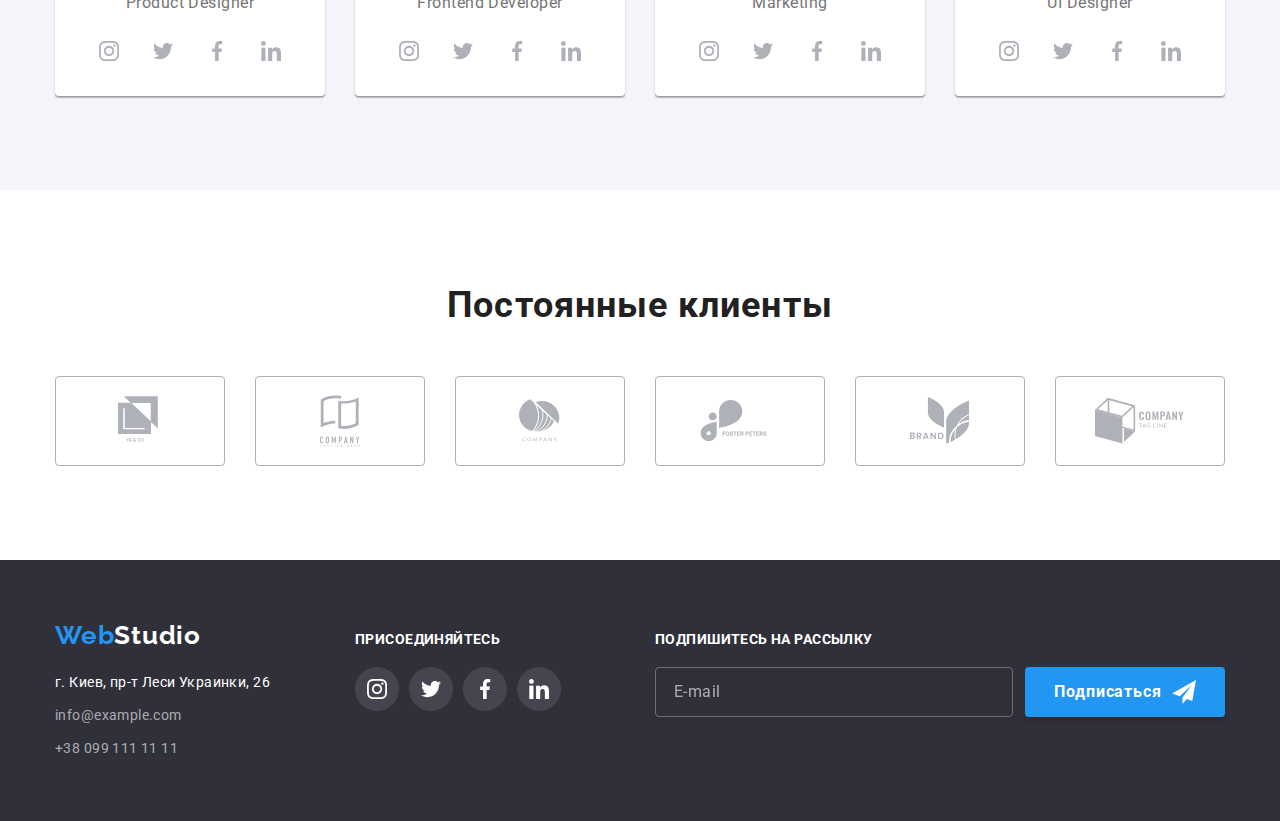
==== commit e67736a1: "footer fix" ====
--- a/index.html
+++ b/index.html
@@ -367,9 +367,10 @@
         </section>
     </main>
     <footer class="footer">
-        <div class="container">
-            <div class="footer__container-links">
-                <div>
+        <div class="container footer__box">
+            <!-- <div class="footer__box"> -->
+            
+                <div class="footer__container-address">
                     <a class="logo" href="./index.html">Web<span class="logo__text--white">Studio</span></a>
                     <address class="address">
                         <ul class="list address__list">
@@ -385,7 +386,7 @@
                 </div>
                 <div class="footer__container-social">
                     <p class="footer__text">присоединяйтесь</p>
-                    <ul class="social-list list">
+                    <ul class="social-list list social-list--footer">
                         <li class="social-list__item">
                             <a target="_blank" rel="noreferrer noopener" class="social-list__link" href=""
                                 aria-label="инстаграмм">
@@ -420,7 +421,8 @@
                         </li>
                     </ul>
                 </div>
-            </div>
+            
+           
             <div class="footer__container-form">
                 <p class="footer__form-text">Подпишитесь на рассылку</p>
                 <form class="footer__form">
@@ -436,6 +438,7 @@
                 </form>
             </div>
         </div>
+        <!-- </div> -->
 
     </footer>
     <div data-modal class="backdrop is-hidden">
--- a/css/main.min.css
+++ b/css/main.min.css
@@ -1,2 +1,2 @@
-a{text-decoration:none;color:inherit}.list{list-style:none;margin:0;padding:0}h1,h2,h3,p{margin:0}html{-webkit-box-sizing:border-box;box-sizing:border-box}*,*::after,*::before{-webkit-box-sizing:inherit;box-sizing:inherit}img{display:block;max-width:100%;height:auto}body{font-family:Roboto,sans-serif;color:#757575;font-size:14px;line-height:1.71;letter-spacing:0.03em}.grid{display:-webkit-box;display:-ms-flexbox;display:flex;-ms-flex-wrap:wrap;flex-wrap:wrap;margin-left:-30px;margin-top:-30px}.grid__items{-ms-flex-preferred-size:calc((100% - 30px * var(--grid-item)) / var(--grid-item));flex-basis:calc((100% - 30px * var(--grid-item)) / var(--grid-item));margin-left:30px;margin-top:30px}.container{width:1200px;margin-left:auto;margin-right:auto;padding-left:15px;padding-right:15px}.section{padding-bottom:94px;padding-top:94px}.visually-hidden{position:absolute !important;clip:rect(1px 1px 1px 1px);clip:rect(1px, 1px, 1px, 1px);padding:0 !important;border:0 !important;height:1px !important;width:1px !important;overflow:hidden}.logo{font-family:Raleway,sans-serif;font-weight:700;font-size:26px;line-height:1.19;letter-spacing:0.03em;color:#2196f3;padding-top:25px;padding-bottom:24px}.logo__text--black{color:#000}.logo__text--white{color:#fff}.button{margin-left:auto;margin-right:auto;-webkit-box-align:center;-ms-flex-align:center;align-items:center;display:-webkit-box;display:-ms-flexbox;display:flex;-webkit-box-pack:center;-ms-flex-pack:center;justify-content:center;width:200px;height:50px;color:#fff;background-color:#2196f3;cursor:pointer;font-weight:700;font-size:16px;line-height:1.87;text-align:center;letter-spacing:0.06em;border-radius:4px;-webkit-box-shadow:0px 4px 4px rgba(0,0,0,0.15);box-shadow:0px 4px 4px rgba(0,0,0,0.15);border:0px}.button:focus,.button:hover{background-color:#188ce8}.button2{background-color:#f5f4fa;color:#212121;cursor:pointer;font-weight:500;font-size:16px;line-height:1.62;text-align:center;letter-spacing:0.03em;padding:6px 22px;border:0px;border-radius:4px}.button2:focus,.button2:hover{background-color:#2196f3;color:#fff;-webkit-box-shadow:0px 3px 1px rgba(0,0,0,0.1),0px 1px 2px rgba(0,0,0,0.08),0px 2px 2px rgba(0,0,0,0.12);box-shadow:0px 3px 1px rgba(0,0,0,0.1),0px 1px 2px rgba(0,0,0,0.08),0px 2px 2px rgba(0,0,0,0.12)}.current-button2{background-color:#2196f3;color:#fff;-webkit-box-shadow:0px 3px 1px rgba(0,0,0,0.1),0px 1px 2px rgba(0,0,0,0.08),0px 2px 2px rgba(0,0,0,0.12);box-shadow:0px 3px 1px rgba(0,0,0,0.1),0px 1px 2px rgba(0,0,0,0.08),0px 2px 2px rgba(0,0,0,0.12)}.portfolio__list{display:-webkit-box;display:-ms-flexbox;display:flex;-webkit-box-pack:center;-ms-flex-pack:center;justify-content:center;margin-bottom:50px}.portfolio__item:not(:last-child){margin-right:8px}.social-list{display:-webkit-box;display:-ms-flexbox;display:flex;-webkit-box-pack:center;-ms-flex-pack:center;justify-content:center;margin-top:16px}.social-list__item{width:44px;height:44px}.social-list__item:not(:last-child){margin-right:10px}.social-list__link{width:100%;height:100%;display:-webkit-box;display:-ms-flexbox;display:flex;-webkit-box-align:center;-ms-flex-align:center;align-items:center;-webkit-box-pack:center;-ms-flex-pack:center;justify-content:center;border-radius:50%;fill:#afb1b8}.social-list__link:hover,.social-list__link:focus{background-color:#2196f3;fill:#fff}.social-list__icon{width:20px;height:20px}.backdrop{position:fixed;top:0;height:100%;left:0;right:0;background-color:rgba(0,0,0,0.2);-webkit-transform:scale(1) rotate(0deg);transform:scale(1) rotate(0deg);opacity:1;-webkit-transition-property:opacity, visibility, -webkit-transform;transition-property:opacity, visibility, -webkit-transform;transition-property:opacity, visibility, transform;transition-property:opacity, visibility, transform, -webkit-transform;-webkit-transition-delay:250ms,250ms,250ms;transition-delay:250ms,250ms,250ms;-webkit-transition-duration:250ms, 250ms, 0;transition-duration:250ms, 250ms, 0}.backdrop.is-hidden{opacity:0;pointer-events:none;visibility:hidden;-webkit-transform:scale(0) rotate(180deg);transform:scale(0) rotate(180deg)}.modal{position:absolute;width:528px;height:581px;left:50%;top:50%;-webkit-transform:translate(-50%, -50%);transform:translate(-50%, -50%);background-color:#fff;border-radius:4px;-webkit-box-shadow:0px 1px 3px rgba(0,0,0,0.12),0px 1px 1px rgba(0,0,0,0.14),0px 2px 1px rgba(0,0,0,0.2);box-shadow:0px 1px 3px rgba(0,0,0,0.12),0px 1px 1px rgba(0,0,0,0.14),0px 2px 1px rgba(0,0,0,0.2);padding-top:40px;padding-left:40px;padding-right:40px}.modal__off{position:absolute;right:8px;top:8px;width:30px;height:30px;display:-webkit-box;display:-ms-flexbox;display:flex;-webkit-box-align:center;-ms-flex-align:center;align-items:center;-webkit-box-pack:center;-ms-flex-pack:center;justify-content:center;border-radius:50%;cursor:pointer;background:#fff;border:1px solid rgba(0,0,0,0.1);color:#000;-webkit-transition-property:color, -webkit-box-shadow;transition-property:color, -webkit-box-shadow;transition-property:box-shadow, color;transition-property:box-shadow, color, -webkit-box-shadow}.modal__off:hover,.modal__off:focus{-webkit-box-shadow:0px 1px 3px rgba(0,0,0,0.12),0px 1px 1px rgba(0,0,0,0.14),0px 2px 1px rgba(0,0,0,0.2);box-shadow:0px 1px 3px rgba(0,0,0,0.12),0px 1px 1px rgba(0,0,0,0.14),0px 2px 1px rgba(0,0,0,0.2);color:#2196f3}.modal__icon-off{position:relative;top:1px;fill:currentColor}.modal__text{margin-bottom:12px;font-weight:700;font-size:20px;line-height:1.15;text-align:center;letter-spacing:0.03em;color:#212121}.modal__label{display:block;position:relative;cursor:pointer}.modal__label:not(:first-child){margin-top:10px}.modal__label:focus-within .modal__input{border-color:#2196f3}.modal__label:focus-within .modal__input-icon{fill:#2196f3}.modal__label-text{margin-bottom:4px;display:block;font-size:12px;line-height:1.16;letter-spacing:0.01em;color:#757575}.modal__input-icon{-webkit-transition-property:fill;transition-property:fill;position:absolute;left:12px;bottom:calc(40px / 2);-webkit-transform:translateY(50%);transform:translateY(50%);fill:#212121}.modal__input{cursor:pointer;-webkit-transition-property:border-color;transition-property:border-color;outline:none;width:448px;height:40px;border:1px solid rgba(33,33,33,0.2);border-radius:4px;padding-left:42px}.modal__user-comment{width:448px;height:120px;border:1px solid rgba(33,33,33,0.2);border-radius:4px;padding:12px 16px;resize:none}.modal__user-comment::-webkit-input-placeholder{font-size:14px;line-height:1.14;letter-spacing:0.01em;color:rgba(117,117,117,0.5)}.modal__user-comment:-ms-input-placeholder{font-size:14px;line-height:1.14;letter-spacing:0.01em;color:rgba(117,117,117,0.5)}.modal__user-comment::-ms-input-placeholder{font-size:14px;line-height:1.14;letter-spacing:0.01em;color:rgba(117,117,117,0.5)}.modal__user-comment::placeholder{font-size:14px;line-height:1.14;letter-spacing:0.01em;color:rgba(117,117,117,0.5)}.checkbox__text{margin-left:24px}.checkbox__link{color:#2196f3;text-decoration:underline}.checkbox{display:-webkit-box;display:-ms-flexbox;display:flex;-webkit-box-align:center;-ms-flex-align:center;align-items:center;-webkit-box-pack:center;-ms-flex-pack:center;justify-content:center;margin-top:15px}.checkbox__label{position:relative;display:inline-block;text-align:center;cursor:pointer}.checkbox__input{width:16px;height:16px;position:absolute;left:0;top:50%;-webkit-transform:translateY(-50%);transform:translateY(-50%);-webkit-appearance:none;-moz-appearance:none;appearance:none}.checkbox__input:checked ~ .checkbox__icon{content:'';width:16px;height:15px;background-image:url(../images/check2.svg)}.checkbox__icon{content:'';position:absolute;left:0;top:50%;-webkit-transform:translateY(-50%);transform:translateY(-50%);width:16px;height:15px;background-image:url(../images/check1.svg);fill:currentColor}.modal__button{margin-top:30px}.nav__link{display:-webkit-box;display:-ms-flexbox;display:flex;-webkit-box-align:center;-ms-flex-align:center;align-items:center;-webkit-box-orient:vertical;-webkit-box-direction:normal;-ms-flex-direction:column;flex-direction:column;padding-top:32px;padding-bottom:32px;color:#212121}.nav__link:hover,.nav__link:focus{color:#2196f3}.nav__link--current{position:relative;color:#2196f3}.nav__link--current::after{position:absolute;left:0;bottom:-1px;content:'';display:block;width:100%;height:4px;background-color:#2196f3;border-radius:2px}.contacts__link{display:-webkit-box;display:-ms-flexbox;display:flex;-webkit-box-align:center;-ms-flex-align:center;align-items:center;padding-top:32px;padding-bottom:32px;color:#757575}.contacts__link:hover,.contacts__link:focus{fill:#2196f3;color:#2196f3}.nav__link,.contacts__link{font-weight:500;font-size:14px;line-height:1.14;letter-spacing:0.02em}.header{border-bottom:1px solid #ececec;height:80px;display:-webkit-box;display:-ms-flexbox;display:flex;-webkit-box-align:center;-ms-flex-align:center;align-items:center;max-width:1600px;margin-right:auto;margin-left:auto}.header__container{-webkit-box-align:center;-ms-flex-align:center;align-items:center;display:-webkit-box;display:-ms-flexbox;display:flex}.contacts__item:not(:last-child){margin-right:50px}.nav__item:not(:last-child){margin-right:50px}.nav__list{margin-left:94px;display:-webkit-box;display:-ms-flexbox;display:flex}.contacts{margin-left:auto}.contacts{display:-webkit-box;display:-ms-flexbox;display:flex}.contacts__icon{fill:currentColor;margin-right:10px}.footer{background-color:#2f303a;padding-top:60px;padding-bottom:60px}.address__town{color:#fff}.address__link{color:rgba(255,255,255,0.6)}.address__link:focus,.address__link:hover{color:#2196f3}.address{margin-top:20px}.address__link,.address__town{font-size:14px;line-height:1.71;letter-spacing:0.03em;font-family:Roboto;font-style:normal;display:block}.address__list{display:-webkit-inline-box;display:-ms-inline-flexbox;display:inline-flex;-webkit-box-orient:vertical;-webkit-box-direction:normal;-ms-flex-direction:column;flex-direction:column}.address__item{margin-top:9px}.footer__text{font-weight:700;font-size:14px;line-height:1.145;letter-spacing:0.03em;text-transform:uppercase;color:#fff;margin-bottom:20px}.social-list__link{background-color:rgba(255,255,255,0.1)}.social-list__icon--footer{fill:#fff}.footer__container-social{margin-left:70px;padding-top:15px}.footer .container{display:-webkit-box;display:-ms-flexbox;display:flex}.footer__container-links{display:-webkit-box;display:-ms-flexbox;display:flex}.footer__container-form{-ms-flex-preferred-size:calc((100% - 30px) / 2);flex-basis:calc((100% - 30px) / 2);margin-left:auto;padding-top:12px}.footer__form-text{font-weight:700;font-size:14px;line-height:1.145;letter-spacing:0.03em;text-transform:uppercase;color:#fff}.user-mail-label{font-size:16px;line-height:1.25px;letter-spacing:0.03em;color:rgba(255,255,255,0.6)}.footer__input{cursor:pointer;background-color:transparent;border-width:0;color:rgba(255,255,255,0.6);font-size:16px;line-height:1.25;letter-spacing:0.03em}.footer__input::-webkit-input-placeholder{color:rgba(255,255,255,0.6);font-size:16px;line-height:1.25;letter-spacing:0.03em}.footer__input:-ms-input-placeholder{color:rgba(255,255,255,0.6);font-size:16px;line-height:1.25;letter-spacing:0.03em}.footer__input::-ms-input-placeholder{color:rgba(255,255,255,0.6);font-size:16px;line-height:1.25;letter-spacing:0.03em}.footer__input::placeholder{color:rgba(255,255,255,0.6);font-size:16px;line-height:1.25;letter-spacing:0.03em}.footer__label{cursor:pointer;display:-webkit-inline-box;display:-ms-inline-flexbox;display:inline-flex;-webkit-box-align:center;-ms-flex-align:center;align-items:center;width:358px;height:50px;border:1px solid rgba(255,255,255,0.3);-webkit-filter:drop-shadow(0px 4px 4px rgba(0,0,0,0.15));filter:drop-shadow(0px 4px 4px rgba(0,0,0,0.15));border-radius:4px;padding-left:16px}.footer__form{display:-webkit-box;display:-ms-flexbox;display:flex;-webkit-box-align:center;-ms-flex-align:center;align-items:center;-webkit-box-pack:justify;-ms-flex-pack:justify;justify-content:space-between;margin-top:20px}.footer__icon{margin-left:10px}.footer .footer__button{margin-right:0}.hero{background-image:-webkit-gradient(linear, left top, left bottom, from(rgba(47,48,58,0.4)), to(rgba(47,48,58,0.4))),url(../images/hero.jpg);background-image:linear-gradient(rgba(47,48,58,0.4), rgba(47,48,58,0.4)),url(../images/hero.jpg);max-width:1600px;padding-top:200px;padding-bottom:200px;margin-left:auto;margin-right:auto}.hero__title{color:#fff;font-weight:900;font-size:44px;line-height:1.36;letter-spacing:0.06em;text-transform:uppercase;margin-bottom:30px}.hero__container{width:696px;margin-left:auto;margin-right:auto;text-align:center}.our-features__item{--grid-item: 4}.our-features__container{width:270px;height:120px;background-color:#f5f4fa;display:-webkit-box;display:-ms-flexbox;display:flex;-webkit-box-pack:center;-ms-flex-pack:center;justify-content:center;-webkit-box-align:center;-ms-flex-align:center;align-items:center;margin-bottom:30px}.our-features__subtitle{color:#212121;font-size:14px;line-height:1.14;letter-spacing:0.03em;text-transform:uppercase;margin-bottom:10px}.specialization{padding-top:0}.specialization__title{text-align:center;margin-bottom:50px;color:#212121;font-size:36px;line-height:1.16;letter-spacing:0.03em}.specialization__item{position:relative}.specialization__text{display:-webkit-box;display:-ms-flexbox;display:flex;-webkit-box-align:center;-ms-flex-align:center;align-items:center;-webkit-box-pack:center;-ms-flex-pack:center;justify-content:center;position:absolute;left:0;bottom:0;-webkit-transform:translate(0 100%);transform:translate(0 100%);width:100%;height:70px;background-color:rgba(47,48,58,0.8);font-weight:700;font-size:14px;line-height:1.14;letter-spacing:0.03em;text-transform:uppercase;color:#fff}.team{background-color:#f5f4fa}.team__title{margin-bottom:50px;color:#212121;font-size:36px;line-height:1.16;text-align:center;letter-spacing:0.03em}.team__subtitle{color:#212121;font-weight:500;font-size:16px;line-height:1.18;letter-spacing:0.03em}.team__text{margin-top:10px;font-size:16px;line-height:1.18;letter-spacing:0.03em}.team__item{--grid-item: 4}.team--container{padding-bottom:23px;padding-top:30px;padding-left:20px;padding-right:20px;background-color:#fff;text-align:center;-webkit-box-shadow:0px 1px 3px rgba(0,0,0,0.12),0px 1px 1px rgba(0,0,0,0.14),0px 2px 1px rgba(0,0,0,0.2);box-shadow:0px 1px 3px rgba(0,0,0,0.12),0px 1px 1px rgba(0,0,0,0.14),0px 2px 1px rgba(0,0,0,0.2);border-radius:0px 0px 4px 4px}.regular-customers__title{font-weight:700;font-size:36px;line-height:42px;text-align:center;letter-spacing:0.03em;color:#212121;margin-bottom:50px}.regular-customers__item{--grid-item: 6;height:90px}.regular-customers__link{height:100%;width:100%;display:-webkit-box;display:-ms-flexbox;display:flex;-webkit-box-align:center;-ms-flex-align:center;align-items:center;-webkit-box-pack:center;-ms-flex-pack:center;justify-content:center;border:1px solid #afb1b8;color:#afb1b8;border-radius:4px}.regular-customers__link:focus,.regular-customers__link:hover{color:#2196f3;border-color:#2196f3}.regular-customers__icon{fill:currentColor}.gallery__subtitle{color:#212121;font-size:18px;line-height:2;letter-spacing:0.06em;padding-bottom:4px}.gallery__text{font-size:16px;line-height:1.87;letter-spacing:0.03em;color:#757575}.gallery__border{border:1px solid #eeeeee;padding:20px 24px}.gallery__overlay{position:absolute;left:0;right:0;top:0;bottom:0;-webkit-transform:translateY(100%);transform:translateY(100%);-webkit-transition-property:-webkit-transform;transition-property:-webkit-transform;transition-property:transform;transition-property:transform, -webkit-transform;padding-left:24px;padding-right:24px;padding-top:63px;font-size:18px;line-height:1.56;letter-spacing:0.03em;color:#fff;background-color:rgba(33,150,243,0.9)}.gallery__overlay-box{position:relative;overflow:hidden}.gallery__link:hover .gallery__overlay,.gallery__link:focus .gallery__overlay{-webkit-transform:translateY(0px);transform:translateY(0px)}.gallery__link:hover,.gallery__link:focus{-webkit-box-shadow:0px 1px 1px rgba(0,0,0,0.12),0px 4px 4px rgba(0,0,0,0.06),1px 4px 6px rgba(0,0,0,0.16);box-shadow:0px 1px 1px rgba(0,0,0,0.12),0px 4px 4px rgba(0,0,0,0.06),1px 4px 6px rgba(0,0,0,0.16);display:block}.nav__link,.contacts__link,.button,.social-list__link,.regular-customers__link,.address__link,.gallery__overlay,.button2,.gallery__link,.modal__off,.backdrop,.footer__button,.modal__input,.modal__input-icon{-webkit-transition-duration:250ms;transition-duration:250ms;-webkit-transition-timing-function:cubic-bezier(0.4, 0, 0.2, 1);transition-timing-function:cubic-bezier(0.4, 0, 0.2, 1)}.nav__link,.contacts__link,.address__link{-webkit-transition-property:color;transition-property:color}.button,.footer .social-list__link,.footer__button{-webkit-transition-property:background-color;transition-property:background-color}.regular-customers__link{-webkit-transition-property:border-color, color;transition-property:border-color, color}.button2{-webkit-transition-property:background-color, color, -webkit-box-shadow;transition-property:background-color, color, -webkit-box-shadow;transition-property:box-shadow, background-color, color;transition-property:box-shadow, background-color, color, -webkit-box-shadow}.gallery__link{-webkit-transition-property:-webkit-box-shadow;transition-property:-webkit-box-shadow;transition-property:box-shadow;transition-property:box-shadow, -webkit-box-shadow}.team .social-list__link{-webkit-transition-property:background-color, fill;transition-property:background-color, fill}
+a{text-decoration:none;color:inherit}.list{list-style:none;margin:0;padding:0}h1,h2,h3,p{margin:0}html{box-sizing:border-box}*,*::after,*::before{box-sizing:inherit}img{display:block;max-width:100%;height:auto}body{font-family:Roboto,sans-serif;color:#757575;font-size:14px;line-height:1.71;letter-spacing:0.03em}.grid{display:flex;flex-wrap:wrap;margin-left:-30px;margin-top:-30px}.grid__items{flex-basis:calc((100% - 30px * var(--grid-item)) / var(--grid-item));margin-left:30px;margin-top:30px}.container{width:1200px;margin-left:auto;margin-right:auto;padding-left:15px;padding-right:15px}.section{padding-bottom:94px;padding-top:94px}.visually-hidden{position:absolute !important;clip:rect(1px 1px 1px 1px);clip:rect(1px, 1px, 1px, 1px);padding:0 !important;border:0 !important;height:1px !important;width:1px !important;overflow:hidden}.logo{font-family:Raleway,sans-serif;font-weight:700;font-size:26px;line-height:1.19;letter-spacing:0.03em;color:#2196f3;padding-top:25px;padding-bottom:24px}.logo__text--black{color:#000}.logo__text--white{color:#fff}.button{margin-left:auto;margin-right:auto;align-items:center;display:flex;justify-content:center;width:200px;height:50px;color:#fff;background-color:#2196f3;cursor:pointer;font-weight:700;font-size:16px;line-height:1.87;text-align:center;letter-spacing:0.06em;border-radius:4px;box-shadow:0px 4px 4px rgba(0,0,0,0.15);border:0px}.button:focus,.button:hover{background-color:#188ce8}.button2{background-color:#f5f4fa;color:#212121;cursor:pointer;font-weight:500;font-size:16px;line-height:1.62;text-align:center;letter-spacing:0.03em;padding:6px 22px;border:0px;border-radius:4px}.button2:focus,.button2:hover{background-color:#2196f3;color:#fff;box-shadow:0px 3px 1px rgba(0,0,0,0.1),0px 1px 2px rgba(0,0,0,0.08),0px 2px 2px rgba(0,0,0,0.12)}.current-button2{background-color:#2196f3;color:#fff;box-shadow:0px 3px 1px rgba(0,0,0,0.1),0px 1px 2px rgba(0,0,0,0.08),0px 2px 2px rgba(0,0,0,0.12)}.portfolio__list{display:flex;justify-content:center;margin-bottom:50px}.portfolio__item:not(:last-child){margin-right:8px}.social-list{display:flex;justify-content:center;margin-top:16px}.social-list__item{width:44px;height:44px}.social-list__item:not(:last-child){margin-right:10px}.social-list__link{width:100%;height:100%;display:flex;align-items:center;justify-content:center;border-radius:50%;fill:#afb1b8}.social-list__link:hover,.social-list__link:focus{background-color:#2196f3;fill:#fff}.social-list__icon{width:20px;height:20px}.backdrop{position:fixed;top:0;height:100%;left:0;right:0;background-color:rgba(0,0,0,0.2);transform:scale(1) rotate(0deg);opacity:1;transition-property:opacity, visibility, transform;transition-delay:250ms,250ms,250ms;transition-duration:250ms, 250ms, 0}.backdrop.is-hidden{opacity:0;pointer-events:none;visibility:hidden;transform:scale(0) rotate(180deg)}.modal{position:absolute;width:528px;height:581px;left:50%;top:50%;transform:translate(-50%, -50%);background-color:#fff;border-radius:4px;box-shadow:0px 1px 3px rgba(0,0,0,0.12),0px 1px 1px rgba(0,0,0,0.14),0px 2px 1px rgba(0,0,0,0.2);padding-top:40px;padding-left:40px;padding-right:40px}.modal__off{position:absolute;right:8px;top:8px;width:30px;height:30px;display:flex;align-items:center;justify-content:center;border-radius:50%;cursor:pointer;background:#fff;border:1px solid rgba(0,0,0,0.1);color:#000;transition-property:box-shadow, color}.modal__off:hover,.modal__off:focus{box-shadow:0px 1px 3px rgba(0,0,0,0.12),0px 1px 1px rgba(0,0,0,0.14),0px 2px 1px rgba(0,0,0,0.2);color:#2196f3}.modal__icon-off{position:relative;top:1px;fill:currentColor}.modal__text{margin-bottom:12px;font-weight:700;font-size:20px;line-height:1.15;text-align:center;letter-spacing:0.03em;color:#212121}.modal__label{display:block;position:relative;cursor:pointer}.modal__label:not(:first-child){margin-top:10px}.modal__label:focus-within .modal__input{border-color:#2196f3}.modal__label:focus-within .modal__input-icon{fill:#2196f3}.modal__label-text{margin-bottom:4px;display:block;font-size:12px;line-height:1.16;letter-spacing:0.01em;color:#757575}.modal__input-icon{transition-property:fill;position:absolute;left:12px;bottom:calc(40px / 2);transform:translateY(50%);fill:#212121}.modal__input{cursor:pointer;transition-property:border-color;outline:none;width:448px;height:40px;border:1px solid rgba(33,33,33,0.2);border-radius:4px;padding-left:42px}.modal__user-comment{width:448px;height:120px;border:1px solid rgba(33,33,33,0.2);border-radius:4px;padding:12px 16px;resize:none}.modal__user-comment::placeholder{font-size:14px;line-height:1.14;letter-spacing:0.01em;color:rgba(117,117,117,0.5)}.checkbox__text{margin-left:24px}.checkbox__link{color:#2196f3;text-decoration:underline}.checkbox{display:flex;align-items:center;justify-content:center;margin-top:15px}.checkbox__label{position:relative;display:inline-block;text-align:center;cursor:pointer}.checkbox__input{width:16px;height:16px;position:absolute;left:0;top:50%;transform:translateY(-50%);-webkit-appearance:none;-moz-appearance:none;appearance:none}.checkbox__input:checked ~ .checkbox__icon{content:'';width:16px;height:15px;background-image:url(../images/check2.svg)}.checkbox__icon{content:'';position:absolute;left:0;top:50%;transform:translateY(-50%);width:16px;height:15px;background-image:url(../images/check1.svg);fill:currentColor}.modal__button{margin-top:30px}.nav__link{display:flex;align-items:center;flex-direction:column;padding-top:32px;padding-bottom:32px;color:#212121}.nav__link:hover,.nav__link:focus{color:#2196f3}.nav__link--current{position:relative;color:#2196f3}.nav__link--current::after{position:absolute;left:0;bottom:-1px;content:'';display:block;width:100%;height:4px;background-color:#2196f3;border-radius:2px}.contacts__link{display:flex;align-items:center;padding-top:32px;padding-bottom:32px;color:#757575}.contacts__link:hover,.contacts__link:focus{fill:#2196f3;color:#2196f3}.nav__link,.contacts__link{font-weight:500;font-size:14px;line-height:1.14;letter-spacing:0.02em}.header{border-bottom:1px solid #ececec;height:80px;display:flex;align-items:center;max-width:1600px;margin-right:auto;margin-left:auto}.header__container{align-items:center;display:flex}.contacts__item:not(:last-child){margin-right:50px}.nav__item:not(:last-child){margin-right:50px}.nav__list{margin-left:94px;display:flex}.contacts{margin-left:auto}.contacts{display:flex}.contacts__icon{fill:currentColor;margin-right:10px}.footer{background-color:#2f303a;padding-top:60px;padding-bottom:60px}.address__town{color:#fff}.address__link{color:rgba(255,255,255,0.6)}.address__link:focus,.address__link:hover{color:#2196f3}.address{margin-top:20px}.address__link,.address__town{font-size:14px;line-height:1.71;letter-spacing:0.03em;font-family:Roboto;font-style:normal;display:block}.address__list{display:inline-flex;flex-direction:column}.address__item{margin-top:9px}.footer__text{font-weight:700;font-size:14px;line-height:1.145;letter-spacing:0.03em;text-transform:uppercase;color:#fff;margin-bottom:20px}.social-list__link{background-color:rgba(255,255,255,0.1)}.social-list__icon--footer{fill:#fff}.footer__box{display:flex;align-items:baseline;justify-content:space-between}.footer__container-address,.footer__container-social{flex-basis:calc((50% - 45px) / 2)}.social-list--footer{justify-content:start}.footer__container-form{flex-basis:calc((100% - 30px) / 2)}.footer__form-text{font-weight:700;font-size:14px;line-height:1.145;letter-spacing:0.03em;text-transform:uppercase;color:#fff}.footer__input{cursor:pointer;background-color:transparent;border-width:0;color:rgba(255,255,255,0.6);font-size:16px;line-height:1.25;letter-spacing:0.03em}.footer__input::placeholder{color:rgba(255,255,255,0.6);font-size:16px;line-height:1.25;letter-spacing:0.03em}.footer__label{cursor:pointer;display:inline-flex;align-items:center;width:358px;height:50px;border:1px solid rgba(255,255,255,0.3);filter:drop-shadow(0px 4px 4px rgba(0,0,0,0.15));border-radius:4px;padding-left:16px}.footer__form{display:flex;align-items:center;justify-content:space-between;margin-top:20px}.footer__icon{margin-left:10px}.footer__button{margin-right:0}.hero{background-image:linear-gradient(rgba(47,48,58,0.4), rgba(47,48,58,0.4)),url(../images/hero.jpg);max-width:1600px;padding-top:200px;padding-bottom:200px;margin-left:auto;margin-right:auto}.hero__title{color:#fff;font-weight:900;font-size:44px;line-height:1.36;letter-spacing:0.06em;text-transform:uppercase;margin-bottom:30px}.hero__container{width:696px;margin-left:auto;margin-right:auto;text-align:center}.our-features__item{--grid-item: 4}.our-features__container{width:270px;height:120px;background-color:#f5f4fa;display:flex;justify-content:center;align-items:center;margin-bottom:30px}.our-features__subtitle{color:#212121;font-size:14px;line-height:1.14;letter-spacing:0.03em;text-transform:uppercase;margin-bottom:10px}.specialization{padding-top:0}.specialization__title{text-align:center;margin-bottom:50px;color:#212121;font-size:36px;line-height:1.16;letter-spacing:0.03em}.specialization__item{position:relative}.specialization__text{display:flex;align-items:center;justify-content:center;position:absolute;left:0;bottom:0;transform:translate(0 100%);width:100%;height:70px;background-color:rgba(47,48,58,0.8);font-weight:700;font-size:14px;line-height:1.14;letter-spacing:0.03em;text-transform:uppercase;color:#fff}.team{background-color:#f5f4fa}.team__title{margin-bottom:50px;color:#212121;font-size:36px;line-height:1.16;text-align:center;letter-spacing:0.03em}.team__subtitle{color:#212121;font-weight:500;font-size:16px;line-height:1.18;letter-spacing:0.03em}.team__text{margin-top:10px;font-size:16px;line-height:1.18;letter-spacing:0.03em}.team__item{--grid-item: 4}.team__container{padding-bottom:23px;padding-top:30px;padding-left:20px;padding-right:20px;background-color:#fff;text-align:center;box-shadow:0px 1px 3px rgba(0,0,0,0.12),0px 1px 1px rgba(0,0,0,0.14),0px 2px 1px rgba(0,0,0,0.2);border-radius:0px 0px 4px 4px}.regular-customers__title{font-weight:700;font-size:36px;line-height:42px;text-align:center;letter-spacing:0.03em;color:#212121;margin-bottom:50px}.regular-customers__item{--grid-item: 6;height:90px}.regular-customers__link{height:100%;width:100%;display:flex;align-items:center;justify-content:center;border:1px solid #afb1b8;color:#afb1b8;border-radius:4px}.regular-customers__link:focus,.regular-customers__link:hover{color:#2196f3;border-color:#2196f3}.regular-customers__icon{fill:currentColor}.gallery__subtitle{color:#212121;font-size:18px;line-height:2;letter-spacing:0.06em;padding-bottom:4px}.gallery__text{font-size:16px;line-height:1.87;letter-spacing:0.03em;color:#757575}.gallery__border{border:1px solid #eeeeee;padding:20px 24px}.gallery__overlay{position:absolute;left:0;right:0;top:0;bottom:0;transform:translateY(100%);transition-property:transform;padding-left:24px;padding-right:24px;padding-top:63px;font-size:18px;line-height:1.56;letter-spacing:0.03em;color:#fff;background-color:rgba(33,150,243,0.9)}.gallery__overlay-box{position:relative;overflow:hidden}.gallery__link:hover .gallery__overlay,.gallery__link:focus .gallery__overlay{transform:translateY(0px)}.gallery__link:hover,.gallery__link:focus{box-shadow:0px 1px 1px rgba(0,0,0,0.12),0px 4px 4px rgba(0,0,0,0.06),1px 4px 6px rgba(0,0,0,0.16);display:block}.nav__link,.contacts__link,.button,.social-list__link,.regular-customers__link,.address__link,.gallery__overlay,.button2,.gallery__link,.modal__off,.backdrop,.footer__button,.modal__input,.modal__input-icon{transition-duration:250ms;transition-timing-function:cubic-bezier(0.4, 0, 0.2, 1)}.nav__link,.contacts__link,.address__link{transition-property:color}.button,.footer .social-list__link,.footer__button{transition-property:background-color}.regular-customers__link{transition-property:border-color, color}.button2{transition-property:box-shadow, background-color, color}.gallery__link{transition-property:box-shadow}.team .social-list__link{transition-property:background-color, fill}
 /*# sourceMappingURL=main.min.css.map */